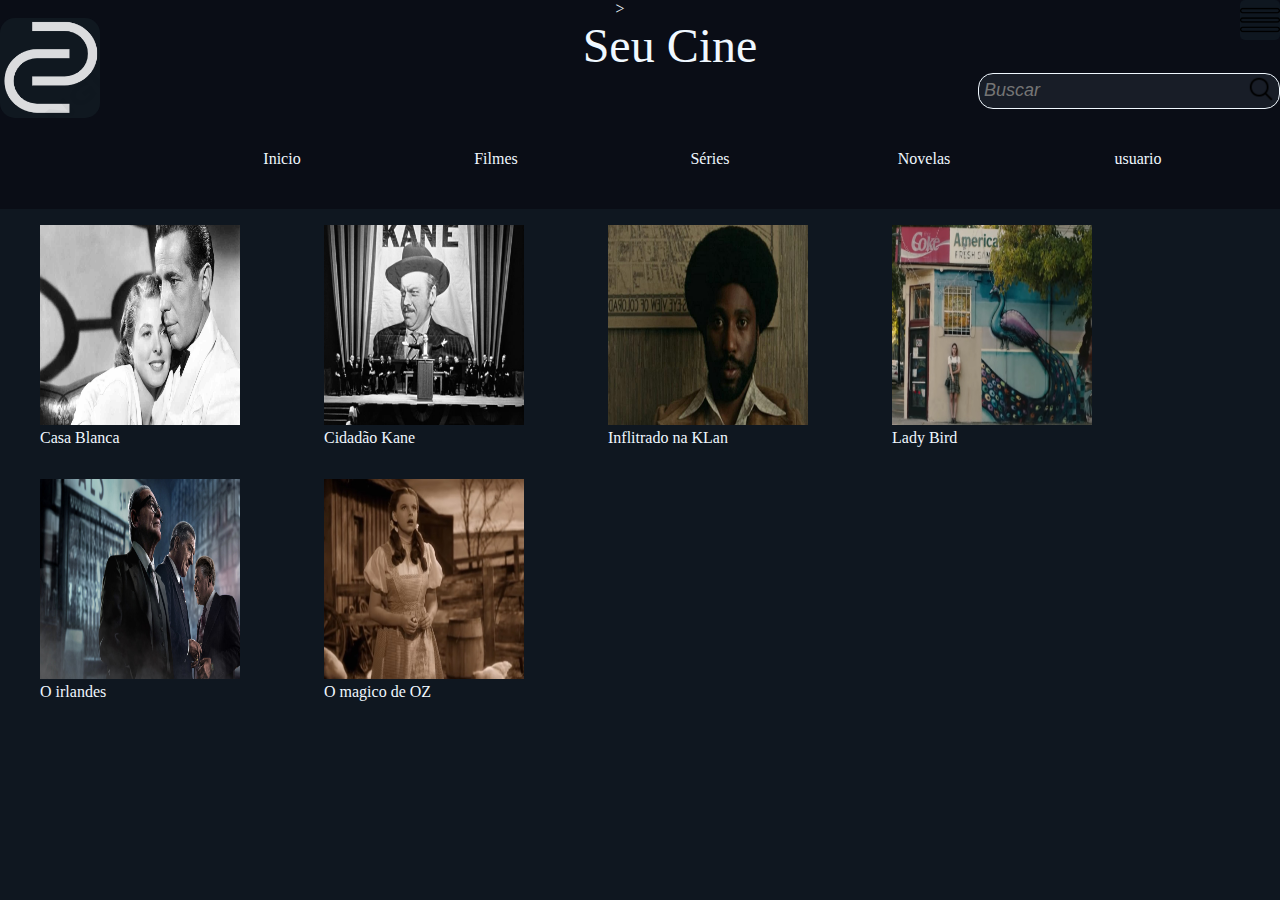
==== pthtml.html @ 1d78ce75 "um add dos arquivos" ====
<!DOCTYPE html>
        <html lang="PT-BR">
        <head>
            <meta charset="UTF-8">
            <meta http-equiv="X-UA-Compatible" content="IE=edge">
            <meta name="viewport" content="width=device-width, initial-scale=1.0">
            <title>Seu Cine</title>
            <link href="https://cdn.jsdelivr.net/npm/bootstrap@5.3.0/dist/css/bootstrap.min.css" rel="stylesheet" integrity="sha384-9ndCyUaIbzAi2FUVXJi0CjmCapSmO7SnpJef0486qhLnuZ2cdeRhO02iuK6FUUVM" crossorigin="anonymous">
            <link rel="stylesheet" href="style.css">
        </head>
            <body>
                <header>
                    <nav id="menuu"><!--<nav> é um elemento onde são colocados os atalhos de na navegação da página -->
                       <aside class="meu"><a href="#"><img src="cardapio.png" alt="" width="40px" height="40px"></a>><!--<aside> é um elemento horizontal retangular na pagina --><!--menu três traços-->
                       </aside></nav>
                <nav id="texlogo"> 
                    <div class="logu"><!--div é uma divisão de um elemento na pagina-->
                        <img src="Opera1 Instantâneo_2023-06-12_022407_smashinglogo.com.png" alt="" width="100px" height="100px" ><!--logo-->
                     </div>
                    <div class="texti"><font size="40px" >Seu Cine </font></div>
                </nav>
                
            </header>

               
           
            <div id="divBusca">
                <input type="text" id="txtBusca" placeholder="Buscar"/>
                <img src="lupa.png" id="btnBusca" alt="Buscar"/>
            </div>
        </div>
        </section><!--<section> é um elemento vertical retangular na página, onde podesse colocar grupos ou listas de elementos nele -->
                <nav>
                    <ul>
                        <li><a href="#">Inicio</a></li>
                        <li><a href="#">Filmes</a></li>
                        <li><a href="#">Séries</a></li>
                        <li><a href="#">Novelas</a></li>
                        <li><a href="tela2.html">usuario</a></li>

                    </ul>
                </nav>
                      <section id="filmes">
                        <div class="imagens">
                        <figure><!--caracterica a imagem como um elemento -->
                        <img src="casablanca_3.jpg" alt="" width="200px" height="200px">
                        <figcaption>Casa Blanca </figcaption><!--<figurecapiton> é a legenda de uma figura que vai fica logo abaixo da figura-->
                        </figure>
                        <figure>
                        <img src="cidadao-kane1_2.jpg" alt="" width="200px" height="200px">
                        <figcaption>Cidadão Kane</figcaption>
                        </figure>
                        <figure>
                        <img src="Infiltrado na Klan_3.jpg" alt=""width="200px" height="200px">
                        <figcaption>Inflitrado na KLan</figcaption>
                        </figure>
                        </figure>
                         <figure>
                        <img src="Lady Bird_2.jpg" alt="" width="200px" height="200px">
                        <figcaption>Lady Bird</figcaption>
                         </figure>
                        <figure>
                        <img src="O irlandes_5.jpg" alt="" width="200px" height="200px">
                        <figcaption> O irlandes</figcaption>
                        </figure>
                        <figure>
                        <img src="O magico de OZ_2.jpg" alt="" width="200px" height="200px">
                        <figcaption> O magico de OZ</figcaption>
                      </figure>
                   
                        <img src="" alt="">

                        <caption></caption>
                        <img src="" alt="">

                        <caption></caption>
                        <img src="" alt="">
                    </div> 
                    </section>
            </body>
            <script src="https://cdn.jsdelivr.net/npm/bootstrap@5.3.0/dist/js/bootstrap.bundle.min.js" integrity="sha384-geWF76RCwLtnZ8qwWowPQNguL3RmwHVBC9FhGdlKrxdiJJigb/j/68SIy3Te4Bkz" crossorigin="anonymous"></script>
        </html>
            <!--
            <section id="comentario">
            <div class="comet">
                <caption>Comentarios</caption>
            <form action="#">
            <input type="text" class="comett" >
            <input type="submit">
        </form>
            </div>
            <footer>Criado por David</footer>
            </section>
            -->
---- style.css ----
body{
    background-color: rgb(15, 23, 32);
    color: aliceblue;
    margin: 0%;
}
#texlogo .logu img{/* lembra de como a estrutura da cascata funciona como os conjuntos númericos, podem ser assim:um conjunto contém subconjuntos e assim vai */
float: left; /* fazer o elemento se deslocar para a esquerda */
background-color: rgb(10, 13, 22);
}
#menuu .meu a img {/* a tag <a> e o elemento <img> não esquecer que tem que colocar eles...*/
  float: right;
  border-radius: 5px;/*adicinar angulo na bordas*/
  
 background-color: rgb(15, 23, 32);
  }
  #menuu .meu a img:hover {
   background-color: rgb(56, 108, 160);
   border-radius: 5px;
  }
#texlogo .logu img{
  border-radius: 15px;
  }

nav{
background-color: rgb(10, 13, 22);
text-align: center;
margin: 0px;

}
li{
    padding: 25px;
}

nav li a {/* quando colocado assim sem elemtos dividindo a pagina, mantém a relação dos conjuntos */
    text-decoration: none;
    color: aliceblue;
    line-break: normal;/* quebra de linha */
    padding: 10px;/*faz a imagem entra mais a dentro da página */
    border-radius: 10px;
    text-align: center;/* alinhar o texto*/
}
nav ul li:hover {
    background-color: rgb(89, 115, 141);
    border-radius: 5px;
    
}

nav li{
    display: inline-block;/*modificar os elementos para que eles fiquem alinhasdos em blocos horizontais */
    width: 10em;

   
}
nav ul{
    display: inline-block;
   
}
#divBusca{
    background-color:#181d27;
    border:solid 1px;
    border-radius:15px;
    width:300px;
    float:right;

  }
  
  #txtBusca{
    float:left;
    background-color:transparent;
    padding-left:5px;
    font-style:italic;
    font-size:18px; /*tamanho da fonte de texto*/
    border:none;
    height:30px;
    width:260px;
    color: aliceblue;
  }

  #btnBusca{
    height: 30px;
    width: 30px;
  }
#filmes .imagens figure{
  display: inline-block;
}
/*lembrar a ideia de conjuntos, o conjunto de maior proporção afetara os subconjuntos, mas as caracteristicas dos subconjuntos seram mantidas.*/
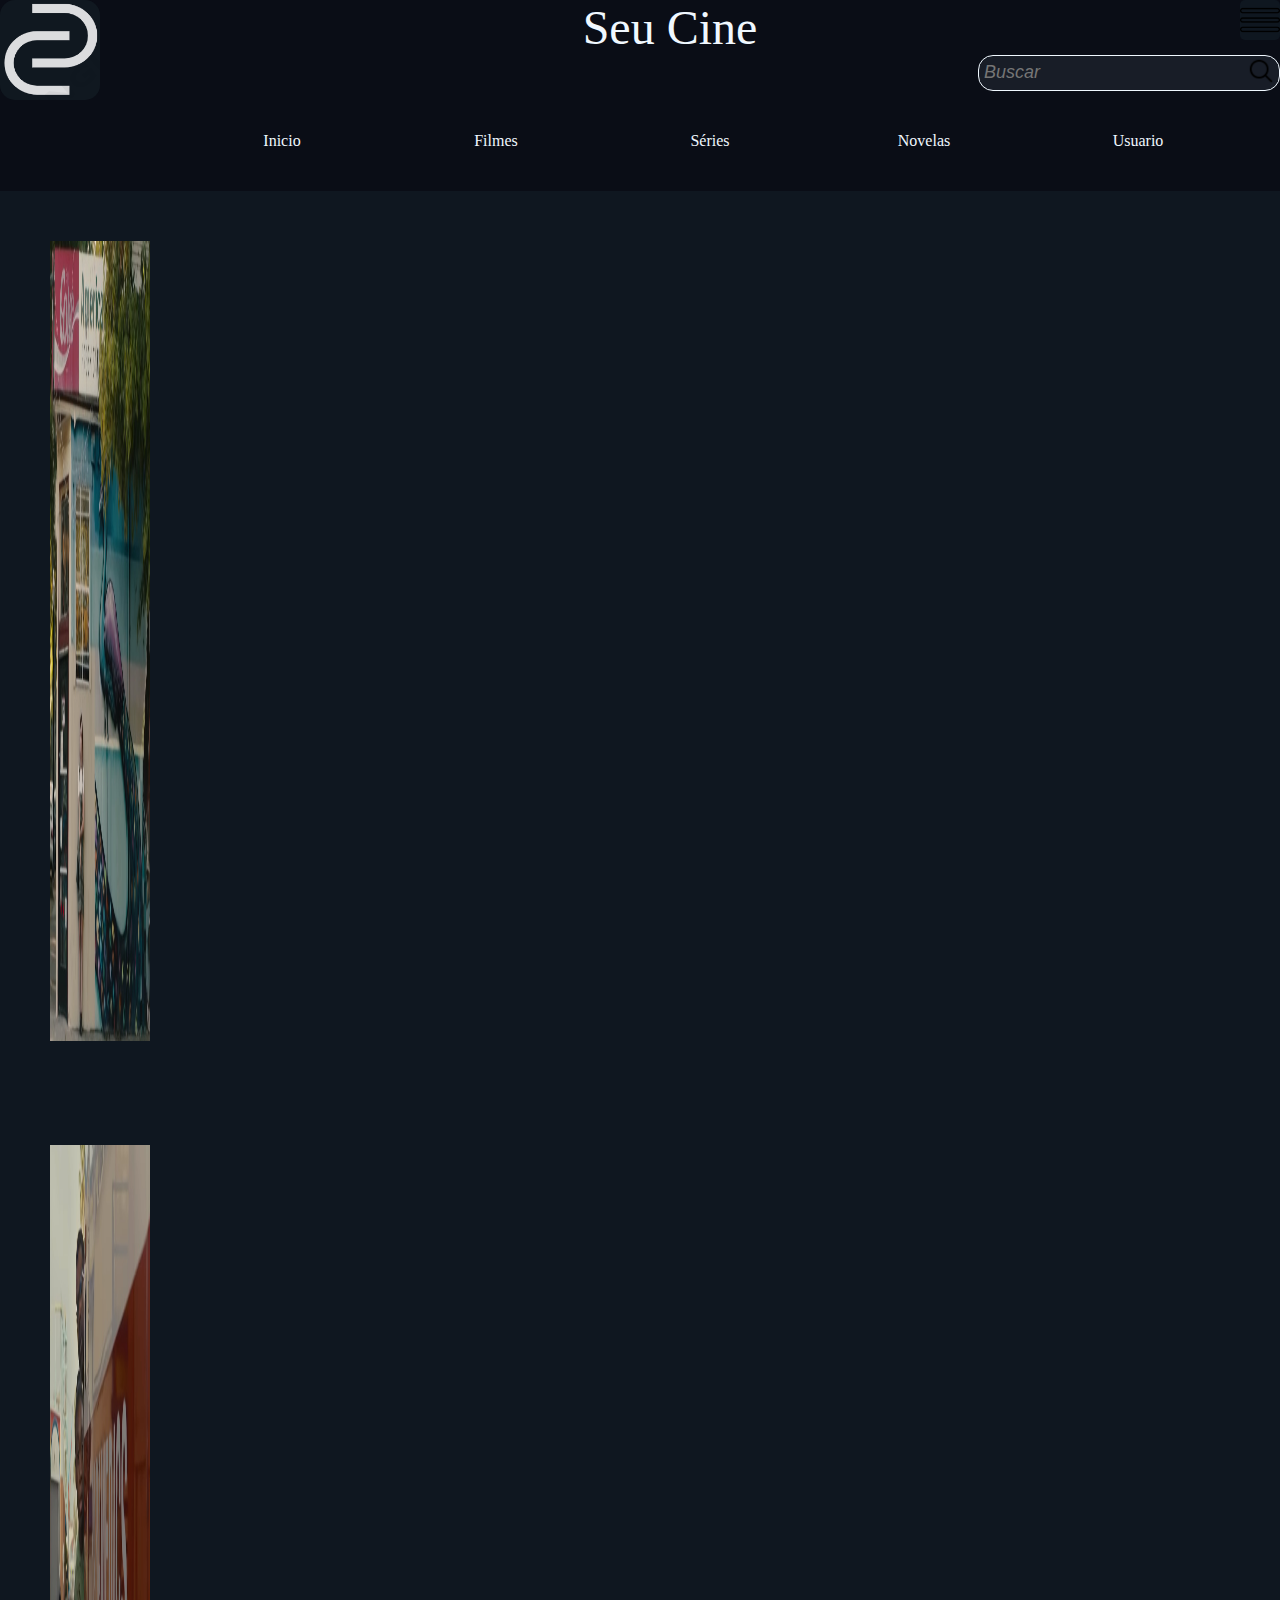
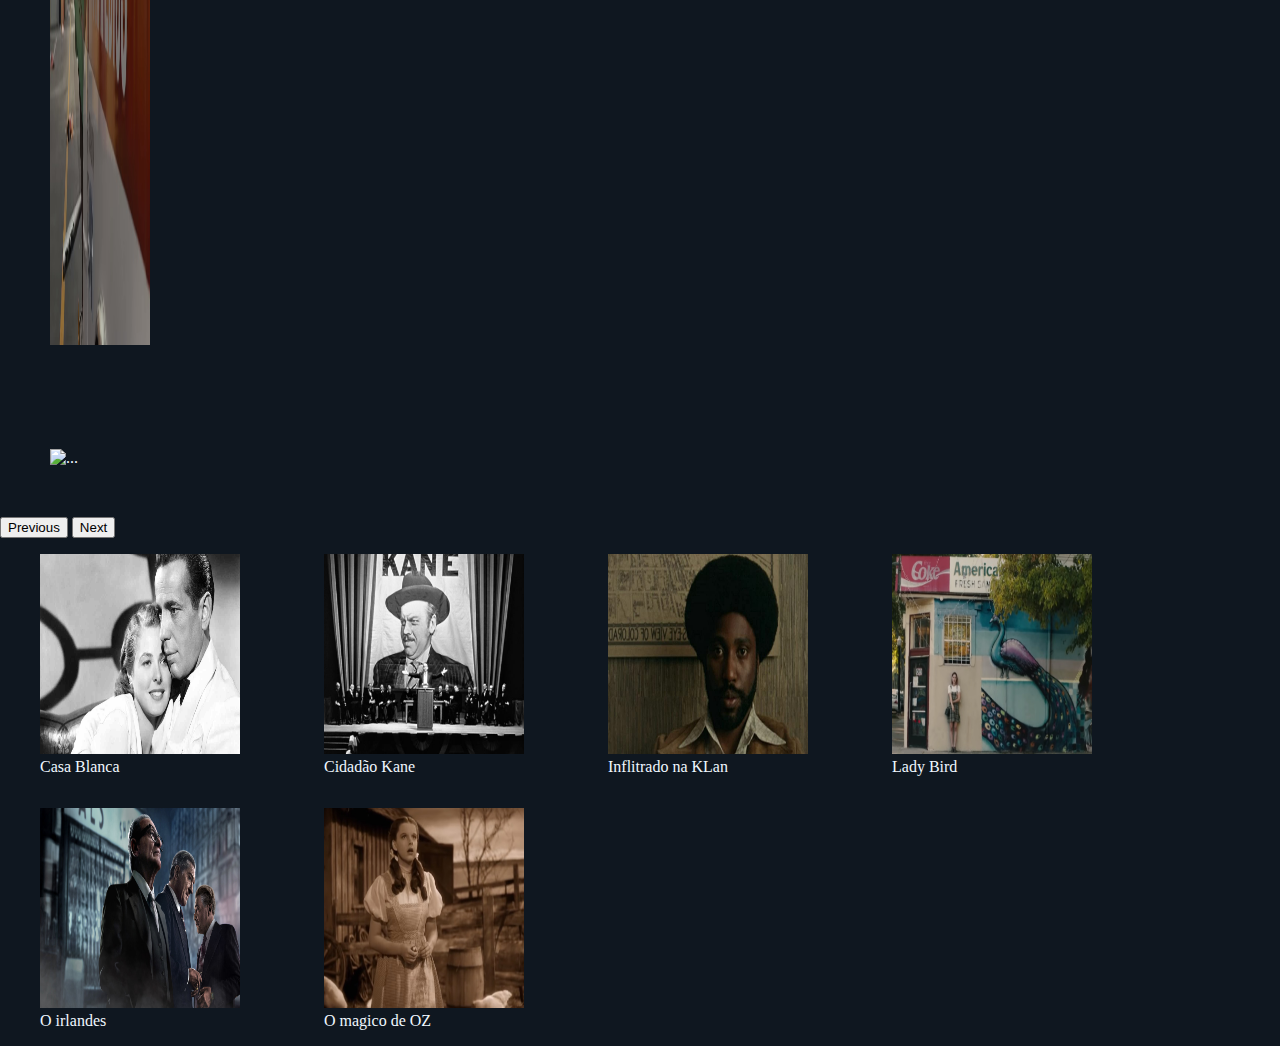
==== commit 14860f0d: "adicionando carrosel na tela inicial, linke para uma segunda tela de cadastro" ====
--- a/pthtml.html
+++ b/pthtml.html
@@ -11,7 +11,7 @@
             <body>
                 <header>
                     <nav id="menuu"><!--<nav> é um elemento onde são colocados os atalhos de na navegação da página -->
-                       <aside class="meu"><a href="#"><img src="cardapio.png" alt="" width="40px" height="40px"></a>><!--<aside> é um elemento horizontal retangular na pagina --><!--menu três traços-->
+                       <aside class="meu"><a href="#"><img src="cardapio.png" alt="" width="40px" height="40px"></a><!--<aside> é um elemento horizontal retangular na pagina --><!--menu três traços-->
                        </aside></nav>
                 <nav id="texlogo"> 
                     <div class="logu"><!--div é uma divisão de um elemento na pagina-->
@@ -36,10 +36,32 @@
                         <li><a href="#">Filmes</a></li>
                         <li><a href="#">Séries</a></li>
                         <li><a href="#">Novelas</a></li>
-                        <li><a href="tela2.html">usuario</a></li>
+                        <li><a href="tela2.html">Usuario</a></li>
 
                     </ul>
                 </nav>
+                    <div id="carouselExample" class="carousel slide">
+                        <div id="uiui" class="carousel-inner">
+                          <div class="carousel-item active">
+                            <img src="Lady Bird_2.jpg" class="d-block w-100" alt="...">
+                          </div>
+                          <div class="carousel-item">
+                            <img src="Nos filme_3.jpg" class="d-block w-100" alt="...">
+                          </div>
+                          <div class="carousel-item">
+                            <img src="..." class="d-block w-100" alt="...">
+                          </div>
+                        </div>
+                        <button class="carousel-control-prev" type="button" data-bs-target="#carouselExample" data-bs-slide="prev">
+                          <span class="carousel-control-prev-icon" aria-hidden="true"></span>
+                          <span class="visually-hidden">Previous</span>
+                        </button>
+                        <button class="carousel-control-next" type="button" data-bs-target="#carouselExample" data-bs-slide="next">
+                          <span class="carousel-control-next-icon" aria-hidden="true"></span>
+                          <span class="visually-hidden">Next</span>
+                        </button>
+                      </div>
+
                       <section id="filmes">
                         <div class="imagens">
                         <figure><!--caracterica a imagem como um elemento -->
@@ -79,17 +101,4 @@
                     </section>
             </body>
             <script src="https://cdn.jsdelivr.net/npm/bootstrap@5.3.0/dist/js/bootstrap.bundle.min.js" integrity="sha384-geWF76RCwLtnZ8qwWowPQNguL3RmwHVBC9FhGdlKrxdiJJigb/j/68SIy3Te4Bkz" crossorigin="anonymous"></script>
-        </html>
-            <!--
-            <section id="comentario">
-            <div class="comet">
-                <caption>Comentarios</caption>
-            <form action="#">
-            <input type="text" class="comett" >
-            <input type="submit">
-        </form>
-            </div>
-            <footer>Criado por David</footer>
-            </section>
-            --> 
-        +        </html>         --- a/style.css
+++ b/style.css
@@ -2,6 +2,7 @@
     background-color: rgb(15, 23, 32);
     color: aliceblue;
     margin: 0%;
+    padding: 0%
 }
 #texlogo .logu img{/* lembra de como a estrutura da cascata funciona como os conjuntos númericos, podem ser assim:um conjunto contém subconjuntos e assim vai */
 float: left; /* fazer o elemento se deslocar para a esquerda */
@@ -83,4 +84,10 @@
 #filmes .imagens figure{
   display: inline-block;
 }
+
+#carouselExample #uiui img{
+  width: 100px;
+  height: 800px;
+  padding: 50px;
+}
 /*lembrar a ideia de conjuntos, o conjunto de maior proporção afetara os subconjuntos, mas as caracteristicas dos subconjuntos seram mantidas.*/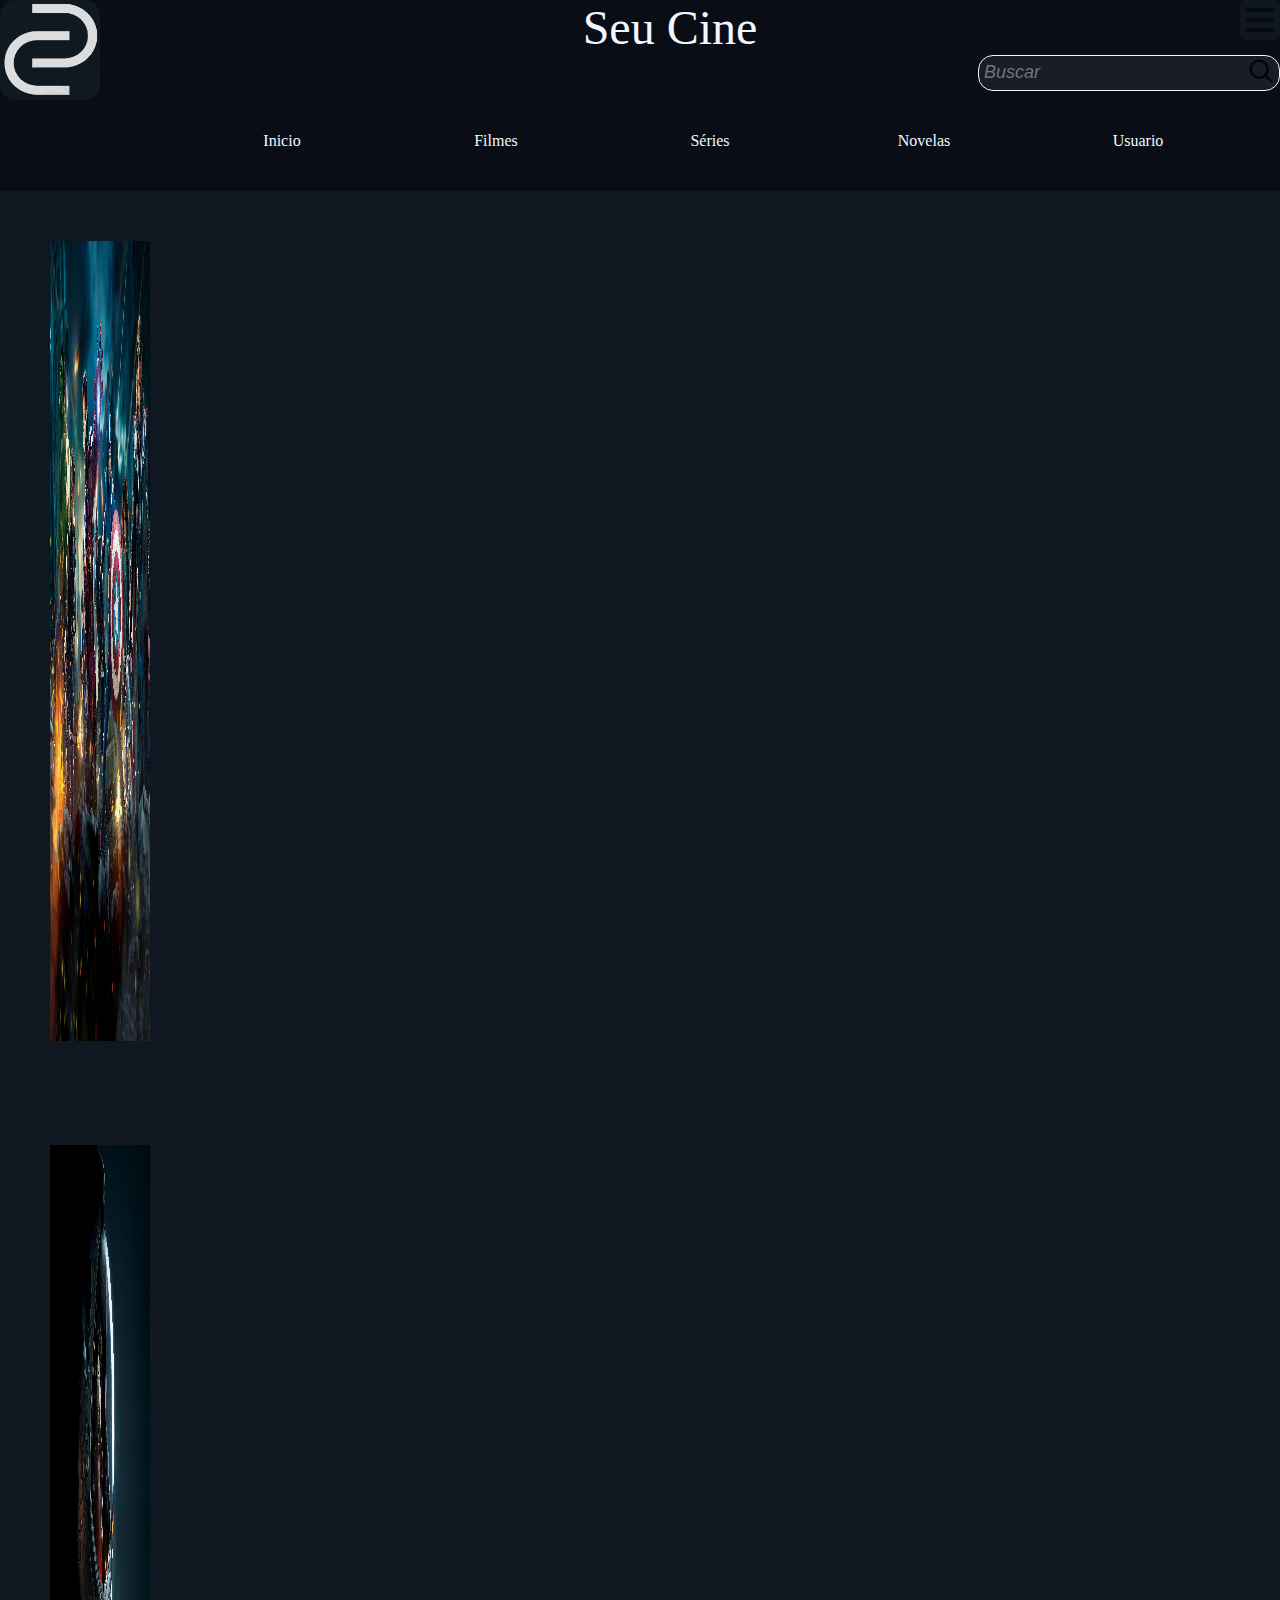
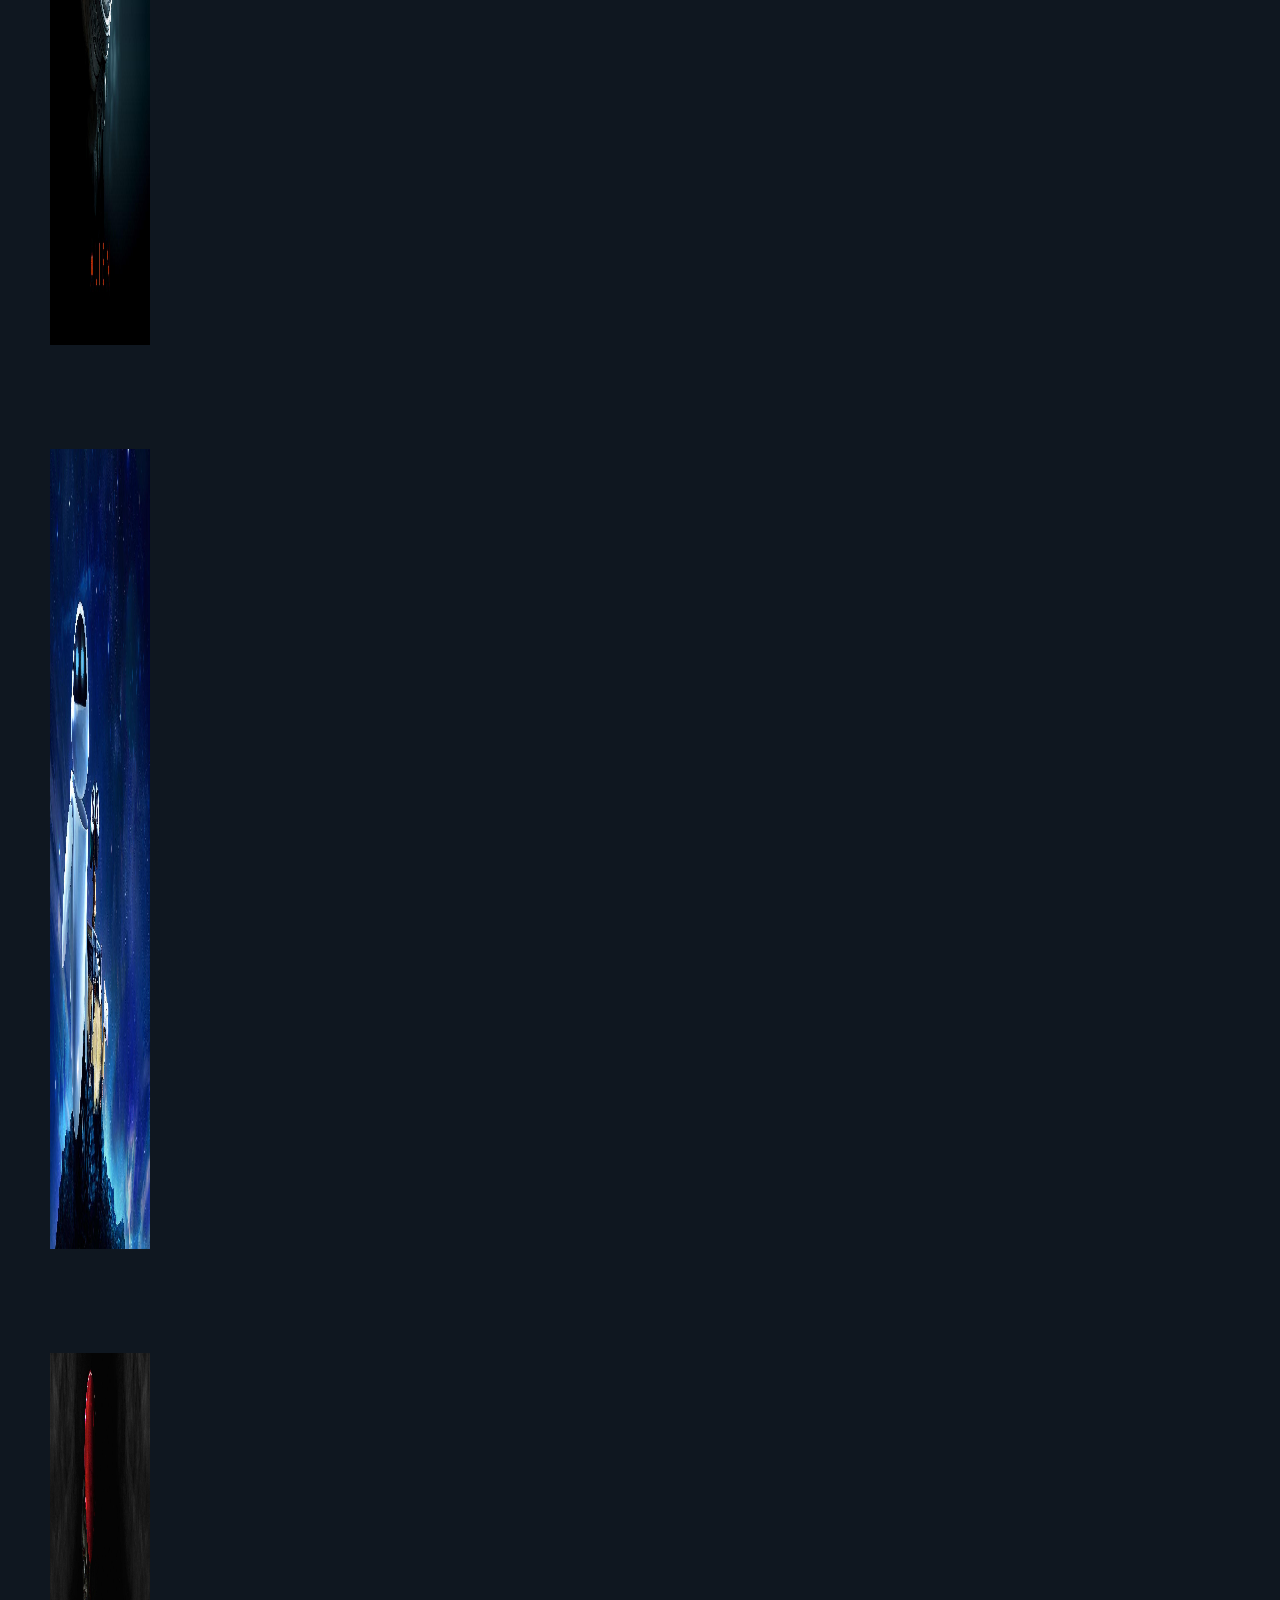
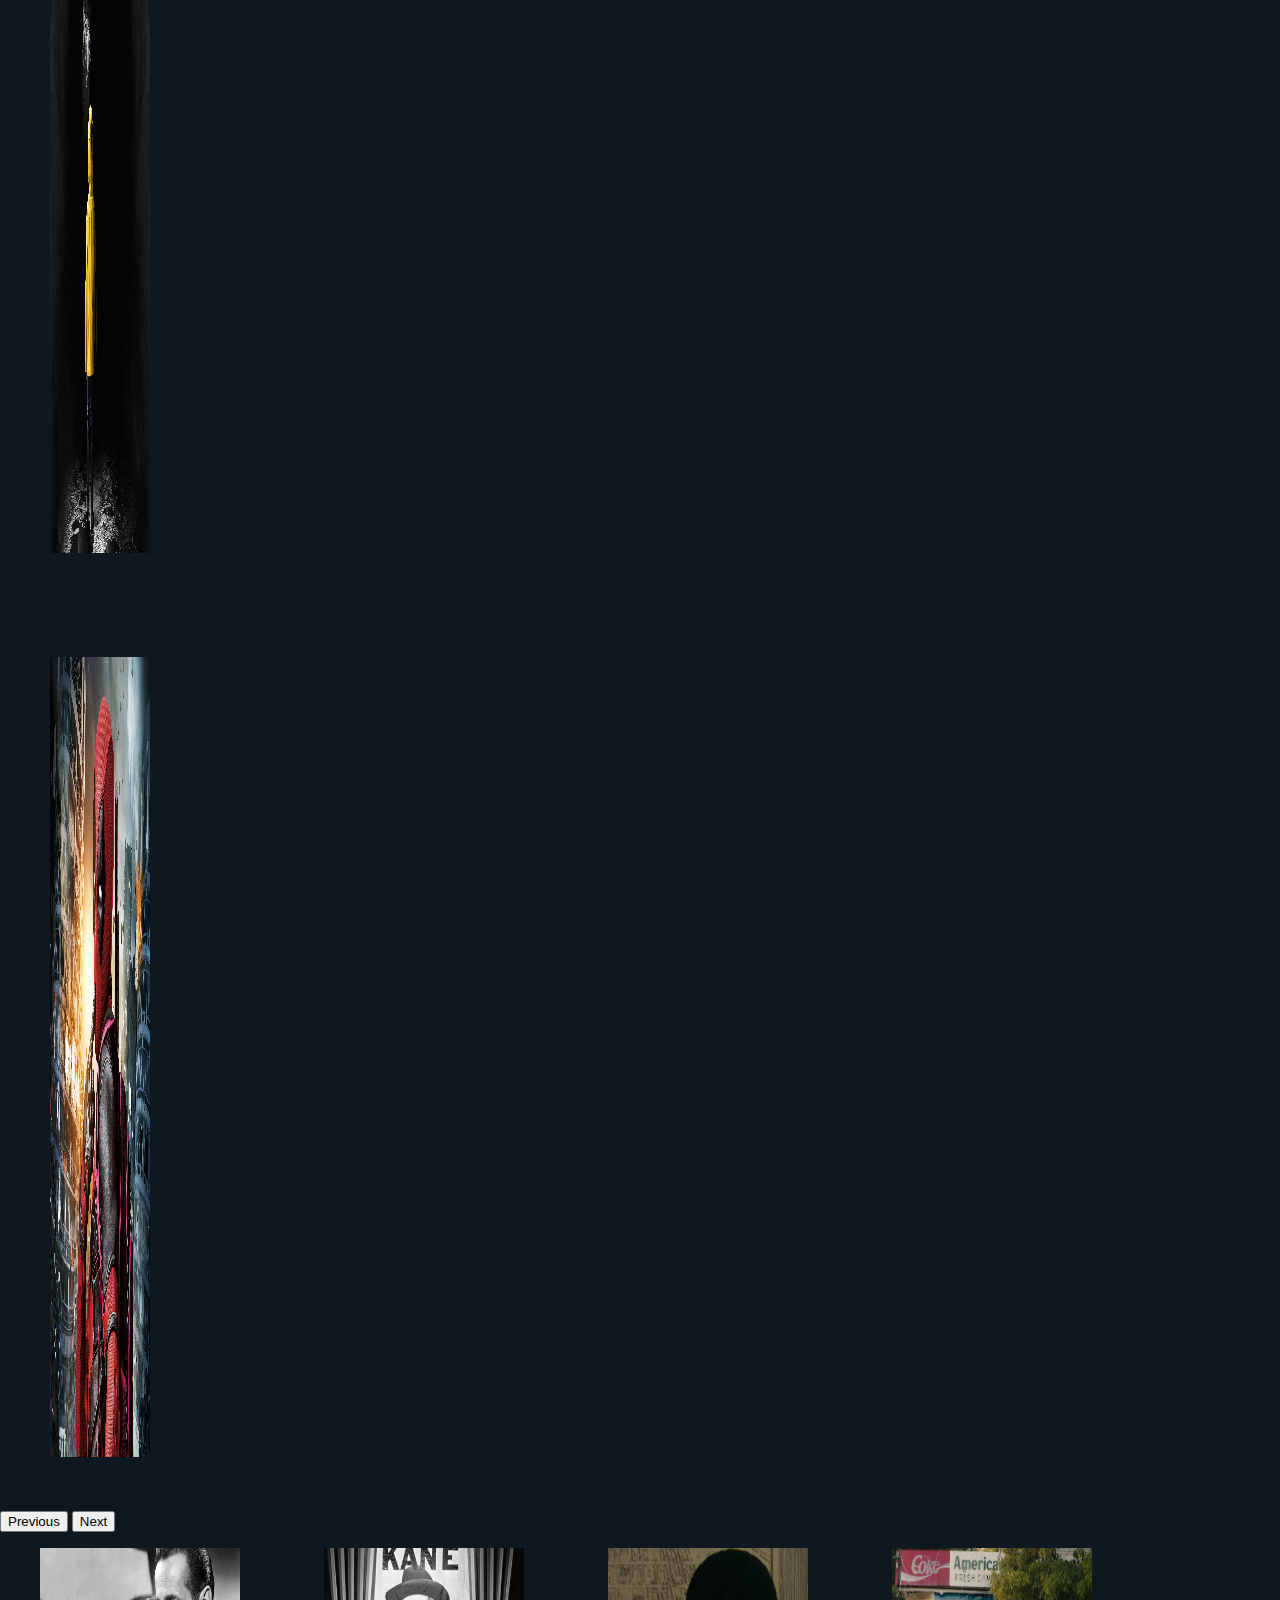
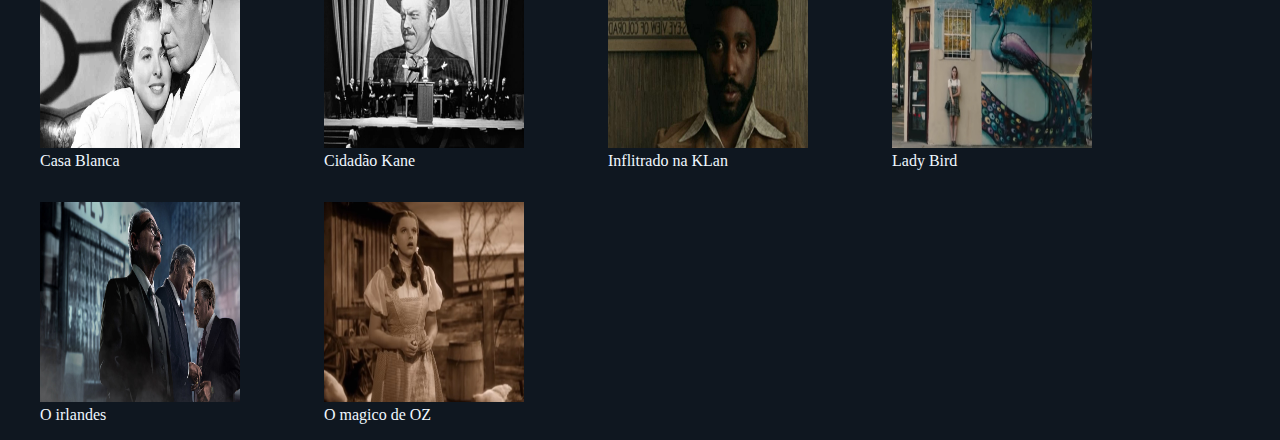
==== commit e7a763d7: "adiicionando imagens ao carrose, fazendo back ground da tela de usuario" ====
--- a/pthtml.html
+++ b/pthtml.html
@@ -11,7 +11,7 @@
             <body>
                 <header>
                     <nav id="menuu"><!--<nav> é um elemento onde são colocados os atalhos de na navegação da página -->
-                       <aside class="meu"><a href="#"><img src="cardapio.png" alt="" width="40px" height="40px"></a><!--<aside> é um elemento horizontal retangular na pagina --><!--menu três traços-->
+                       <aside class="meu"><a href="#"><img src="list.png" alt="" width="40px" height="40px"></a><!--<aside> é um elemento horizontal retangular na pagina --><!--menu três traços-->
                        </aside></nav>
                 <nav id="texlogo"> 
                     <div class="logu"><!--div é uma divisão de um elemento na pagina-->
@@ -43,13 +43,19 @@
                     <div id="carouselExample" class="carousel slide">
                         <div id="uiui" class="carousel-inner">
                           <div class="carousel-item active">
-                            <img src="Lady Bird_2.jpg" class="d-block w-100" alt="...">
+                            <img src="Img_Carosel/329583.jpg" class="d-block w-100" alt="...">
                           </div>
                           <div class="carousel-item">
-                            <img src="Nos filme_3.jpg" class="d-block w-100" alt="...">
+                            <img src="Img_Carosel/329585.jpg" class="d-block w-100" alt="...">
                           </div>
                           <div class="carousel-item">
-                            <img src="..." class="d-block w-100" alt="...">
+                            <img src="Img_Carosel/329593.jpg" class="d-block w-100" alt="...">
+                          </div>
+                          <div class="carousel-item">
+                            <img src="Img_Carosel/37943.jpg" class="d-block w-100" alt="...">
+                          </div>
+                          <div class="carousel-item">
+                            <img src="Img_Carosel/6366.jpg" class="d-block w-100" alt="...">
                           </div>
                         </div>
                         <button class="carousel-control-prev" type="button" data-bs-target="#carouselExample" data-bs-slide="prev">
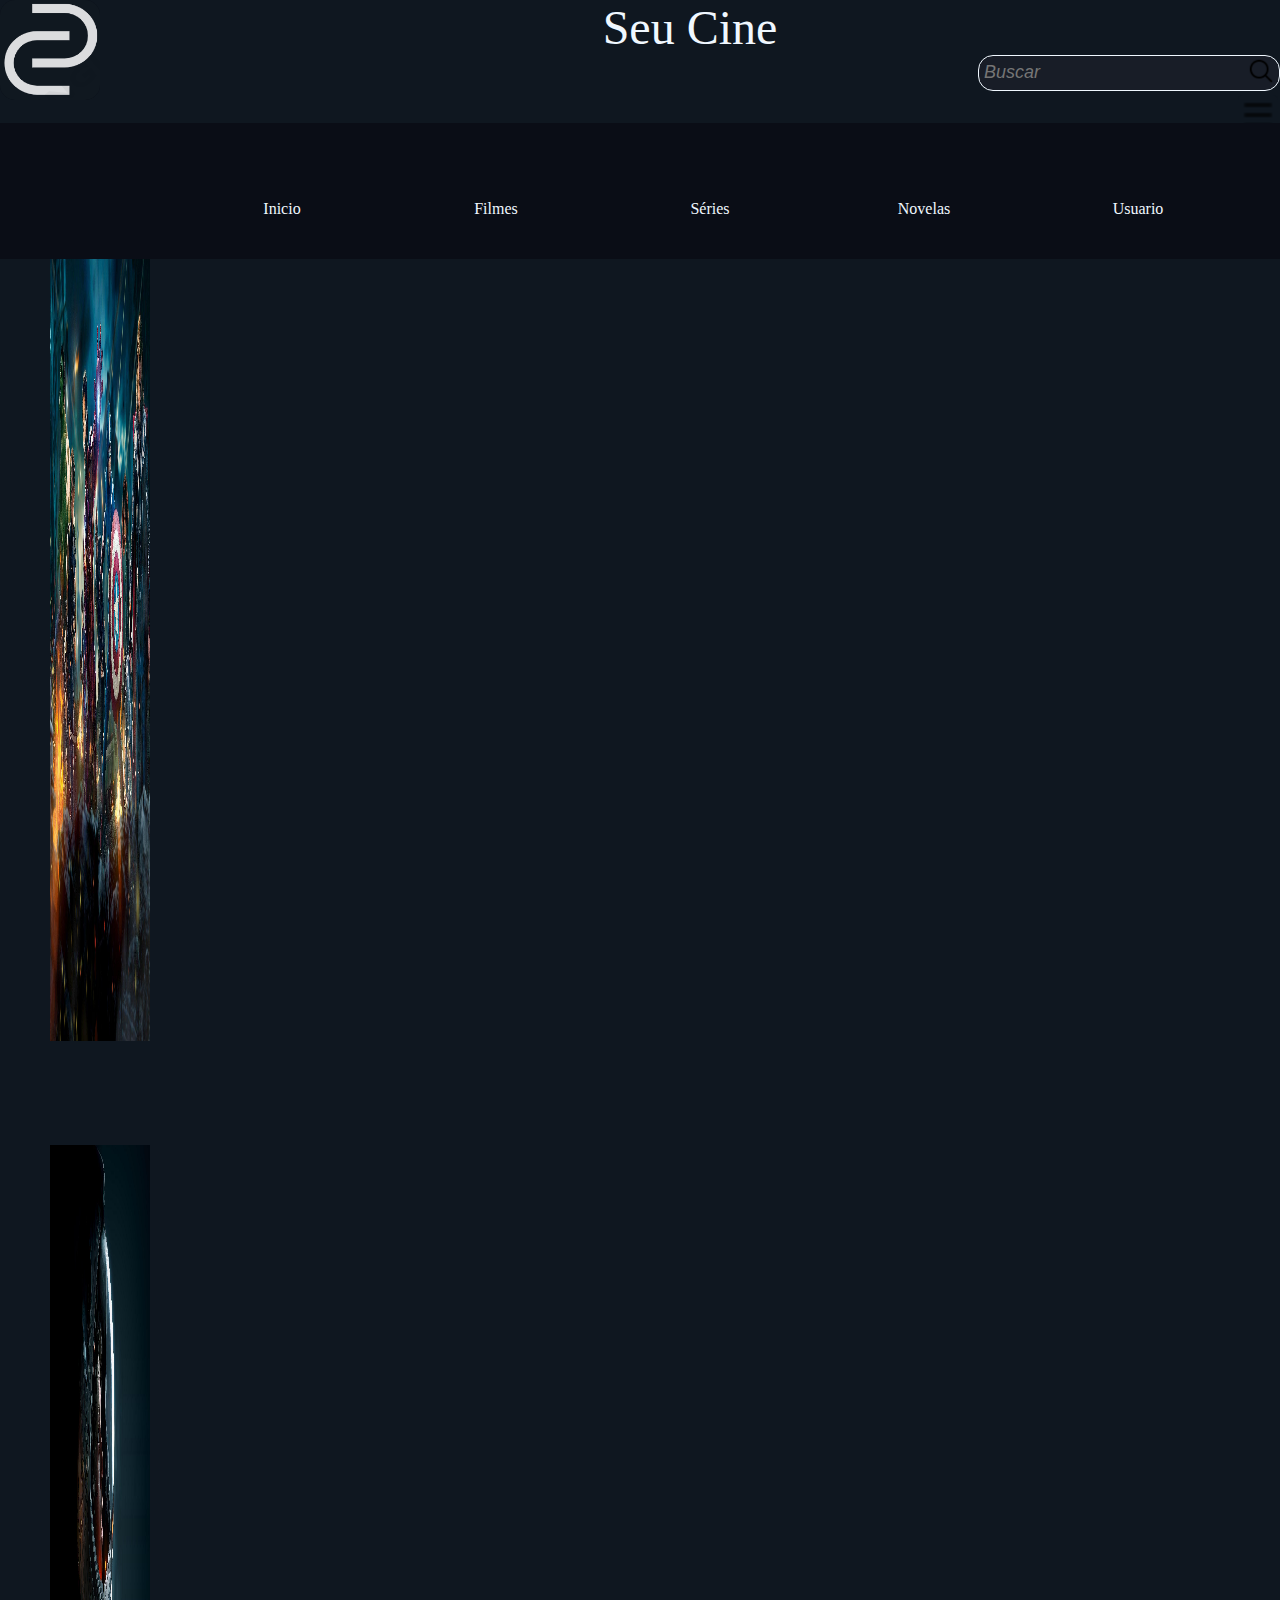
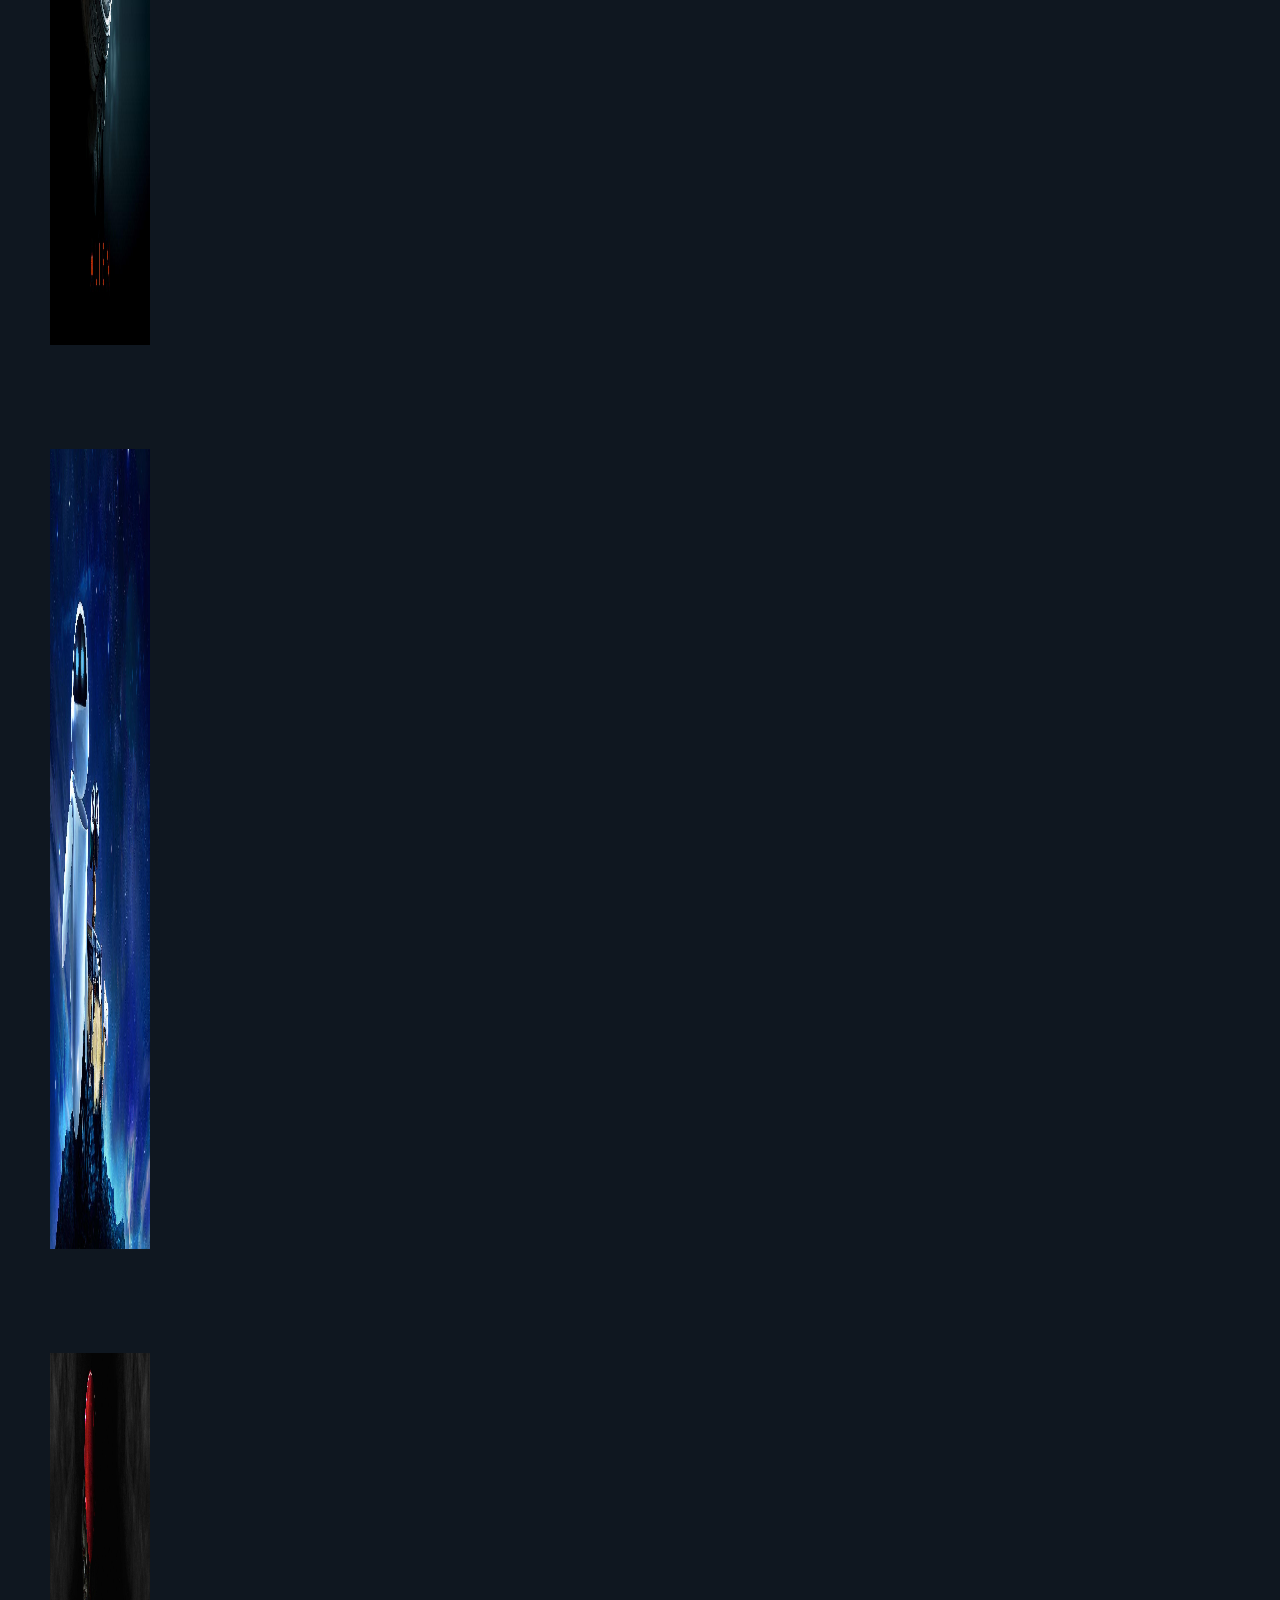
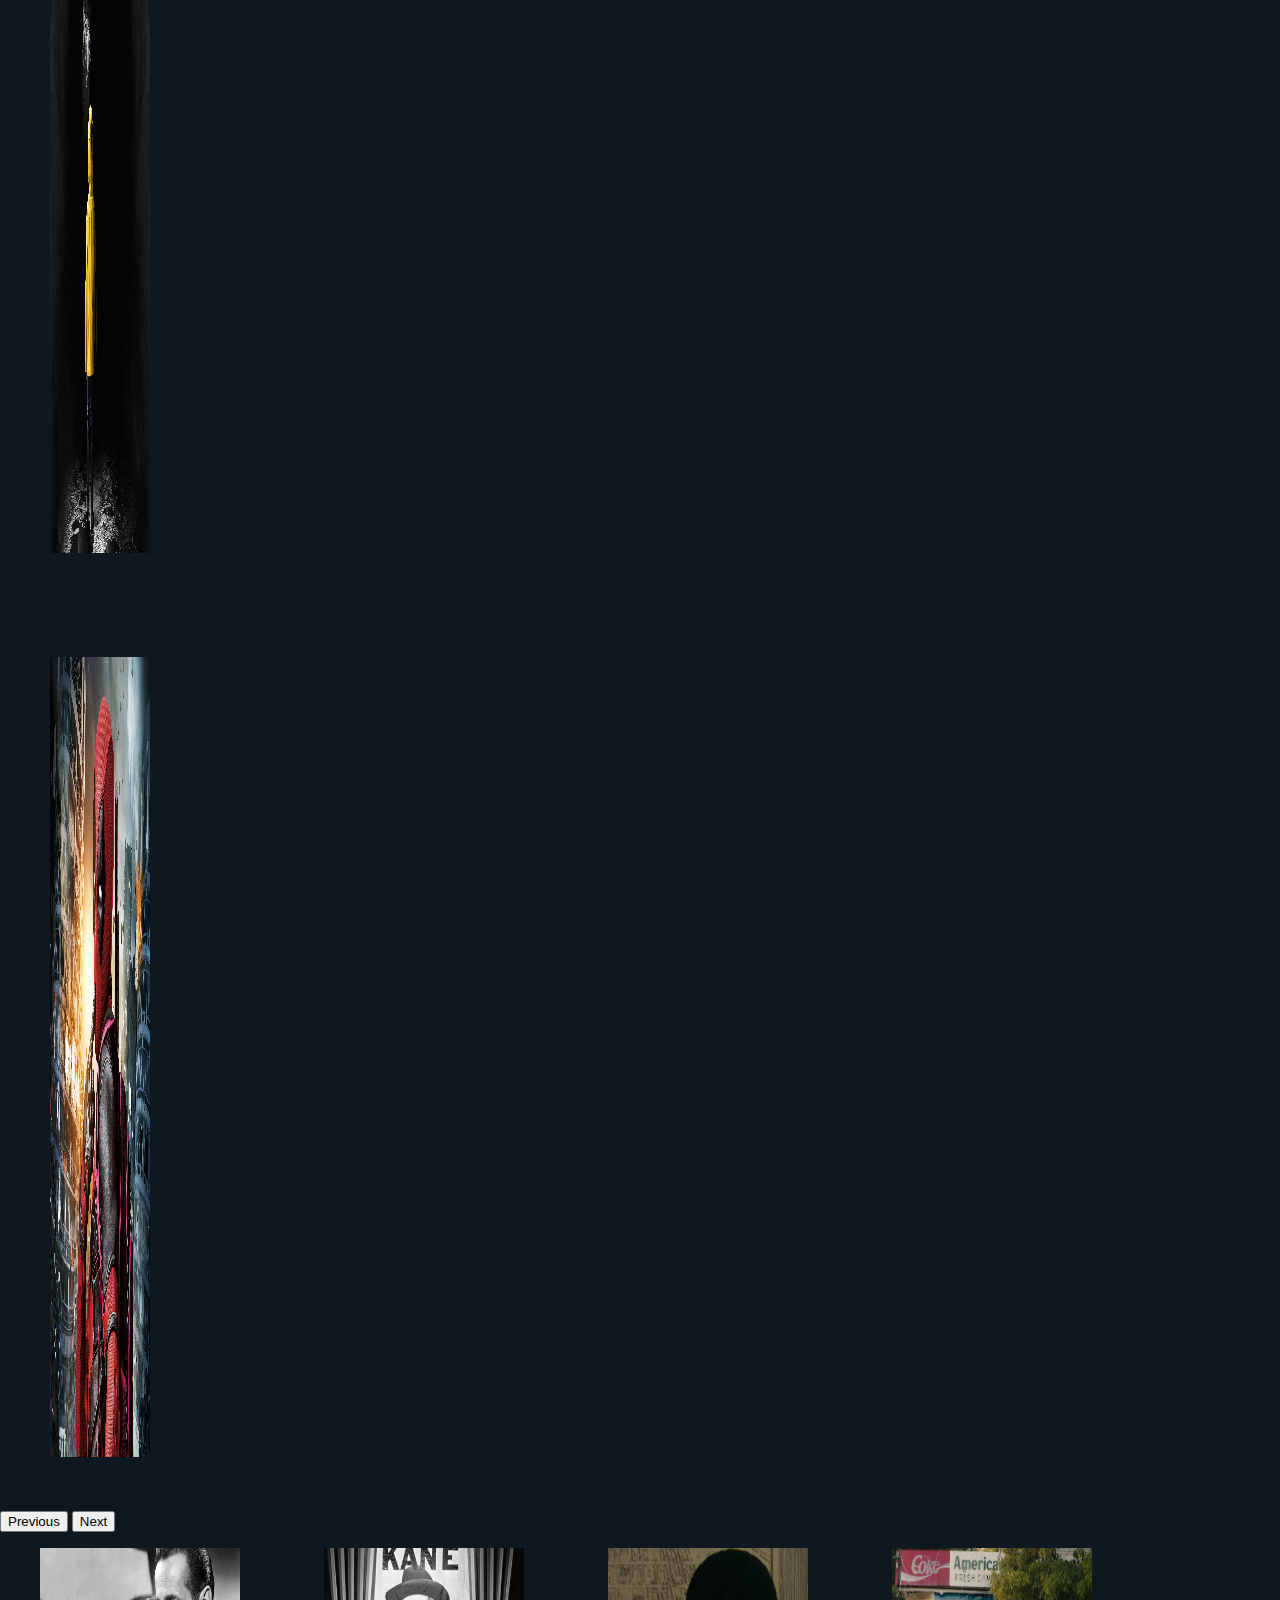
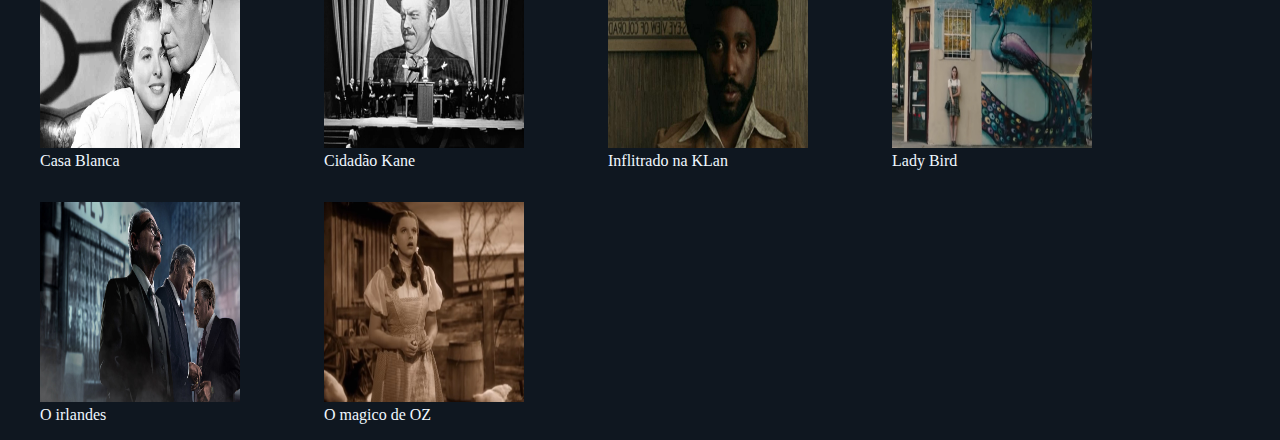
==== commit 34ef7700: "adicionando novas imagens e fazendo o cadastro de usuario" ====
--- a/pthtml.html
+++ b/pthtml.html
@@ -9,28 +9,25 @@
             <link rel="stylesheet" href="style.css">
         </head>
             <body>
+              <nav id="texlogo"> 
+                <div class="logu"><!--div é uma divisão de um elemento na pagina-->
+                    <img src="Opera1 Instantâneo_2023-06-12_022407_smashinglogo.com.png" alt="" width="100px" height="100px" ><!--logo-->
+                 </div>
+                <div class="texti"><font size="40px" >Seu Cine </font></div>
+            </nav>
                 <header>
                     <nav id="menuu"><!--<nav> é um elemento onde são colocados os atalhos de na navegação da página -->
                        <aside class="meu"><a href="#"><img src="list.png" alt="" width="40px" height="40px"></a><!--<aside> é um elemento horizontal retangular na pagina --><!--menu três traços-->
                        </aside></nav>
-                <nav id="texlogo"> 
-                    <div class="logu"><!--div é uma divisão de um elemento na pagina-->
-                        <img src="Opera1 Instantâneo_2023-06-12_022407_smashinglogo.com.png" alt="" width="100px" height="100px" ><!--logo-->
-                     </div>
-                    <div class="texti"><font size="40px" >Seu Cine </font></div>
-                </nav>
-                
+        
             </header>
-
-               
-           
             <div id="divBusca">
                 <input type="text" id="txtBusca" placeholder="Buscar"/>
                 <img src="lupa.png" id="btnBusca" alt="Buscar"/>
             </div>
         </div>
         </section><!--<section> é um elemento vertical retangular na página, onde podesse colocar grupos ou listas de elementos nele -->
-                <nav>
+                <nav id="homii">
                     <ul>
                         <li><a href="#">Inicio</a></li>
                         <li><a href="#">Filmes</a></li>
--- a/style.css
+++ b/style.css
@@ -2,7 +2,8 @@
     background-color: rgb(15, 23, 32);
     color: aliceblue;
     margin: 0%;
-    padding: 0%
+    padding: 0%;
+    overflow-x:hidden;
 }
 #texlogo .logu img{/* lembra de como a estrutura da cascata funciona como os conjuntos númericos, podem ser assim:um conjunto contém subconjuntos e assim vai */
 float: left; /* fazer o elemento se deslocar para a esquerda */
@@ -22,17 +23,18 @@
   border-radius: 15px;
   }
 
-nav{
+nav#homii{
 background-color: rgb(10, 13, 22);
 text-align: center;
 margin: 0px;
+transform: translateY(50%);
 
 }
 li{
     padding: 25px;
 }
 
-nav li a {/* quando colocado assim sem elemtos dividindo a pagina, mantém a relação dos conjuntos */
+nav#homii li a {/* quando colocado assim sem elemtos dividindo a pagina, mantém a relação dos conjuntos */
     text-decoration: none;
     color: aliceblue;
     line-break: normal;/* quebra de linha */
@@ -40,19 +42,19 @@
     border-radius: 10px;
     text-align: center;/* alinhar o texto*/
 }
-nav ul li:hover {
+nav#homii ul li:hover {
     background-color: rgb(89, 115, 141);
     border-radius: 5px;
     
 }
 
-nav li{
+nav#homii li{
     display: inline-block;/*modificar os elementos para que eles fiquem alinhasdos em blocos horizontais */
     width: 10em;
 
    
 }
-nav ul{
+nav#homii ul{
     display: inline-block;
    
 }
@@ -90,4 +92,26 @@
   height: 800px;
   padding: 50px;
 }
-/*lembrar a ideia de conjuntos, o conjunto de maior proporção afetara os subconjuntos, mas as caracteristicas dos subconjuntos seram mantidas.*/+/*lembrar a ideia de conjuntos, o conjunto de maior proporção afetara os subconjuntos, mas as caracteristicas dos subconjuntos seram mantidas.*/
+nav#menuu img{
+ position: absolute;
+  float: right;
+  right: 2px;
+  transform: translatey(40px);
+}
+
+.texti{
+  text-align: center;
+}
+.nav-list a, li{
+  color:rgb(255, 255, 255);
+  text-decoration: none;
+  display: inline-block;
+}
+#imgperson{
+  float:right;
+  height: 50px;
+  width: 50px;
+  border-radius: 10px;
+  transform: translate();
+}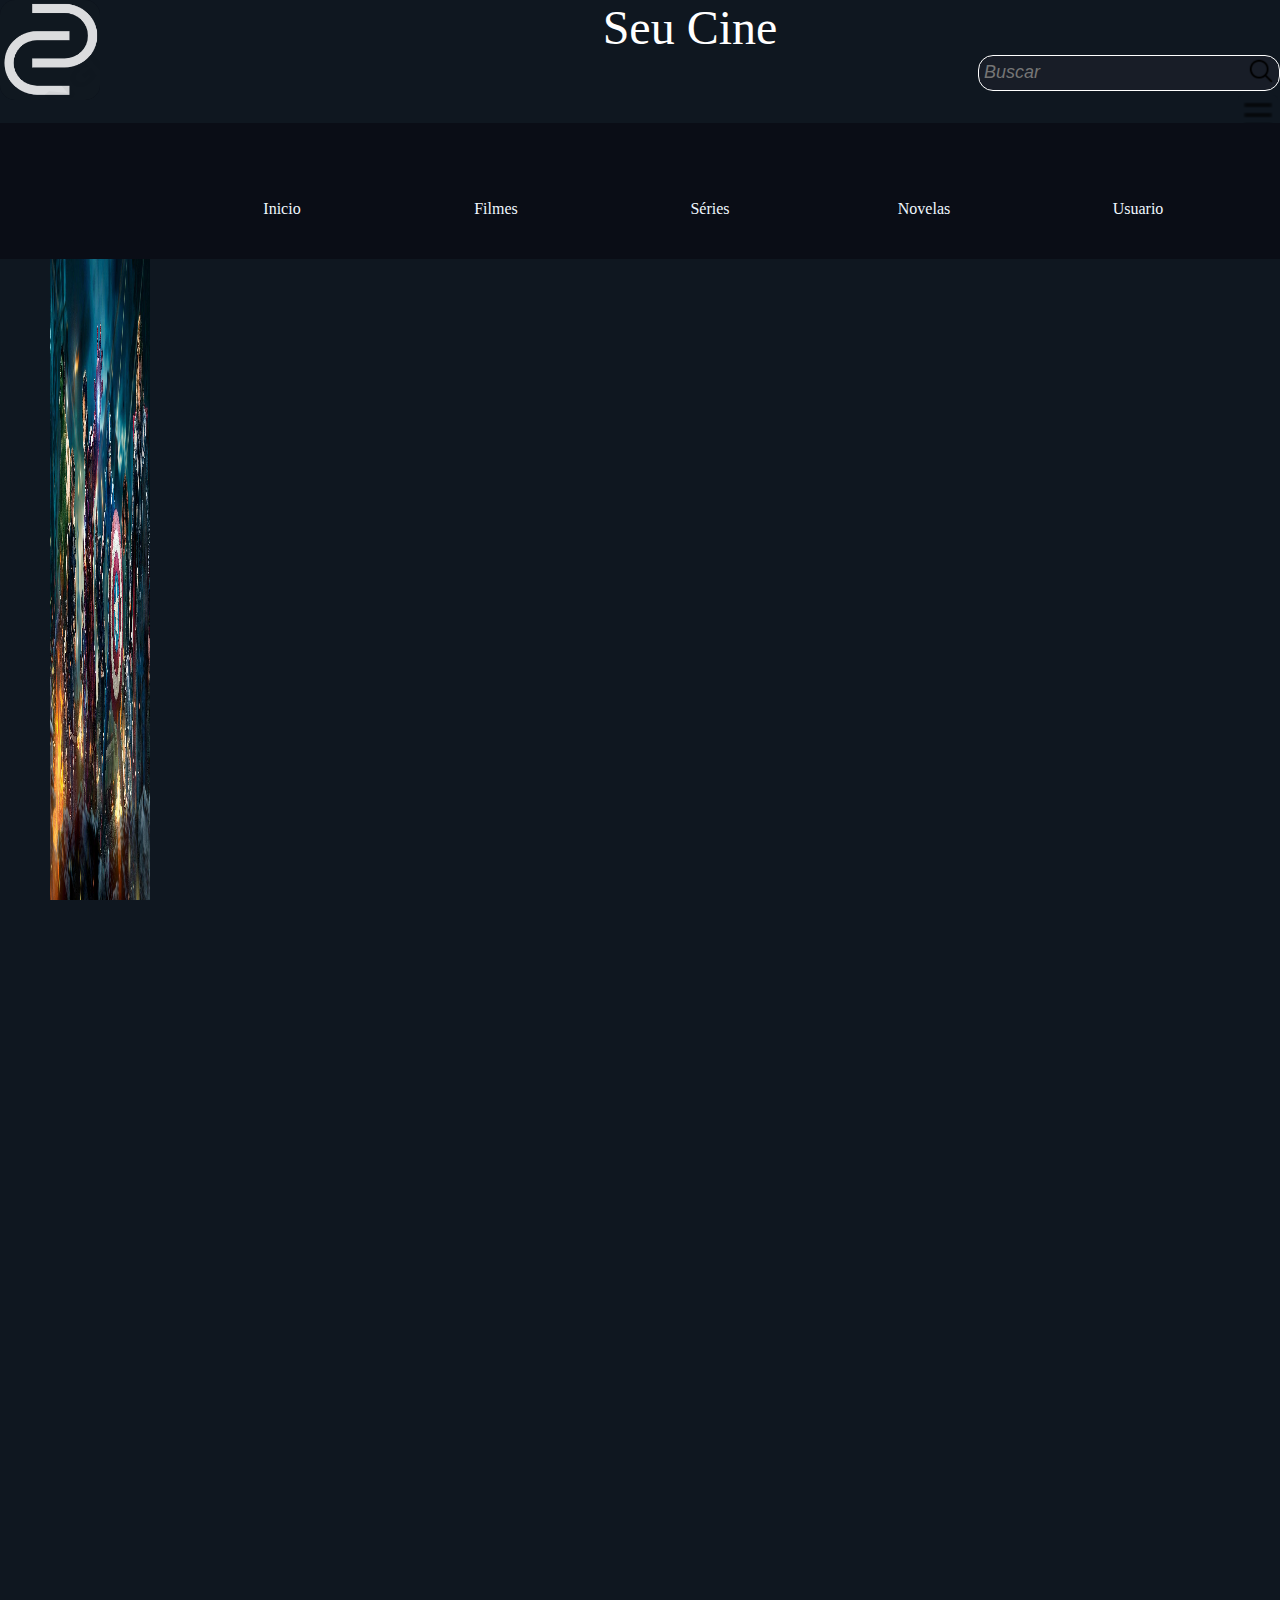
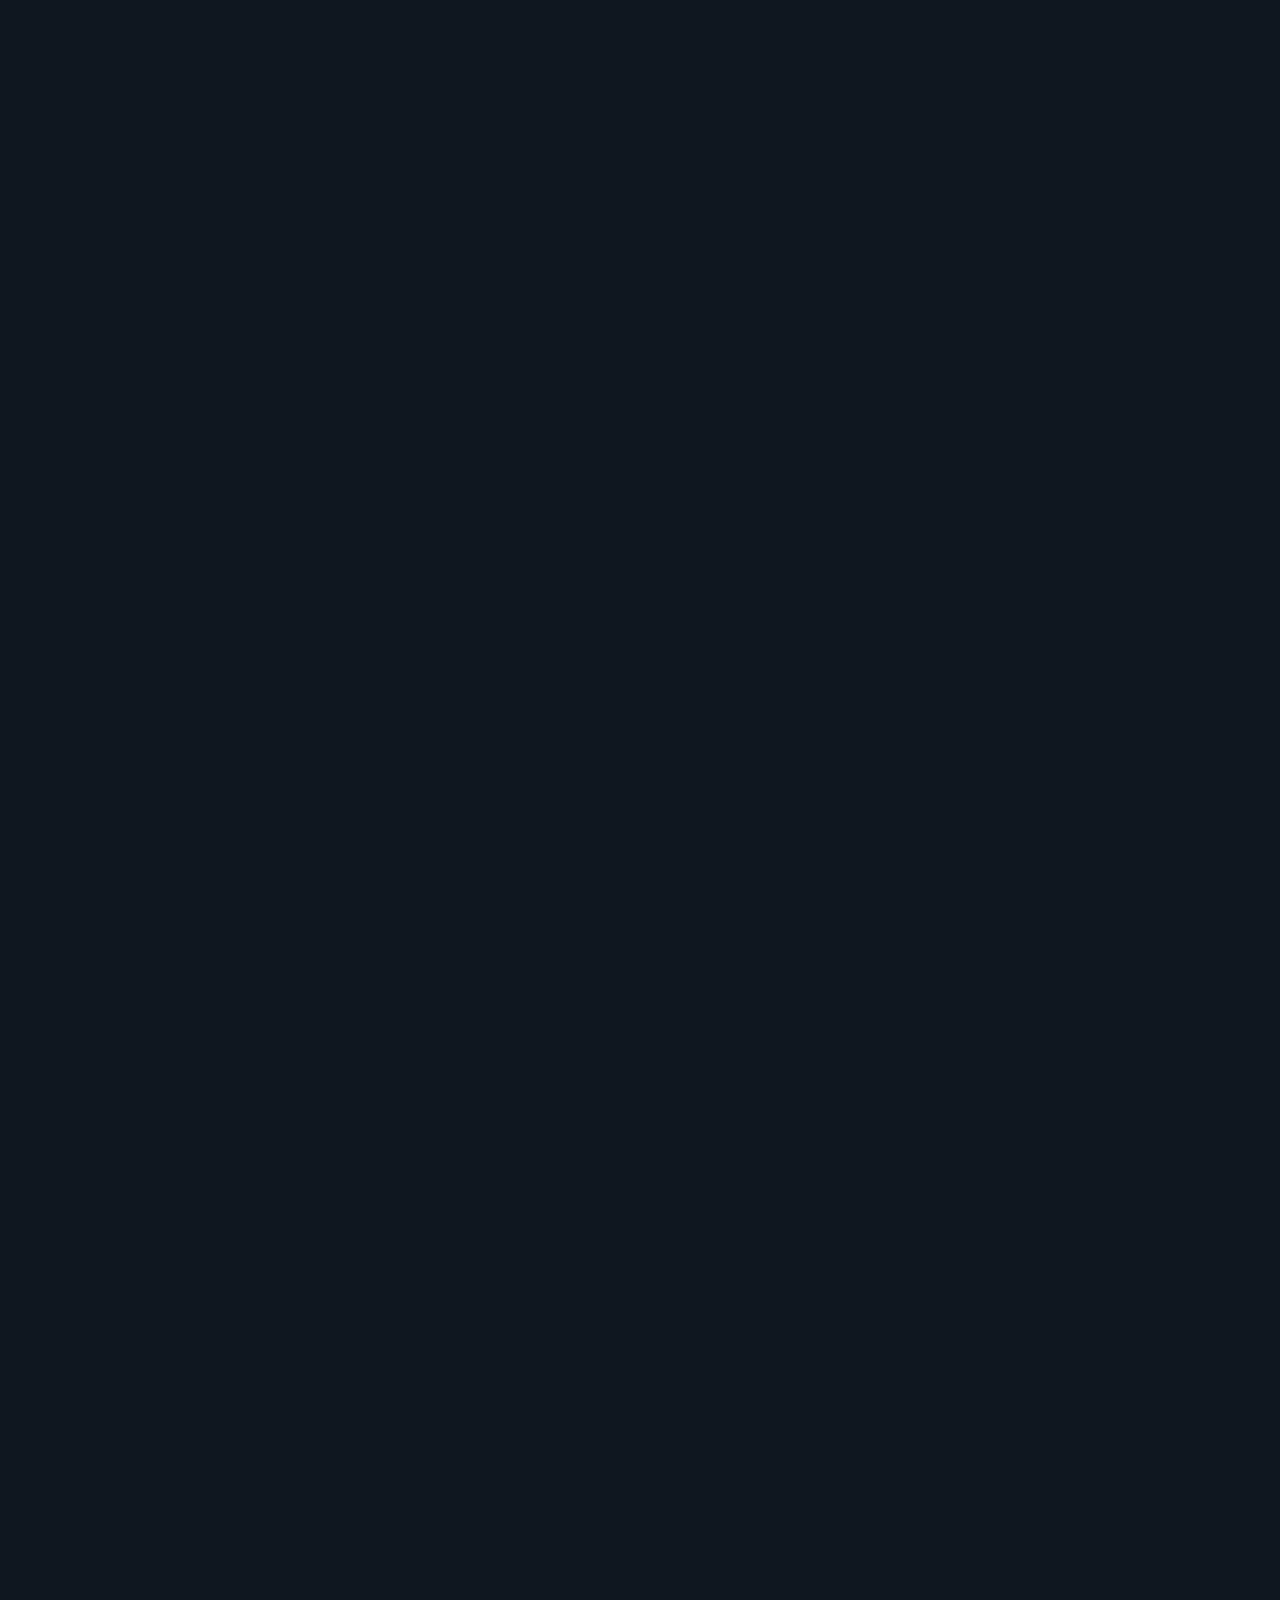
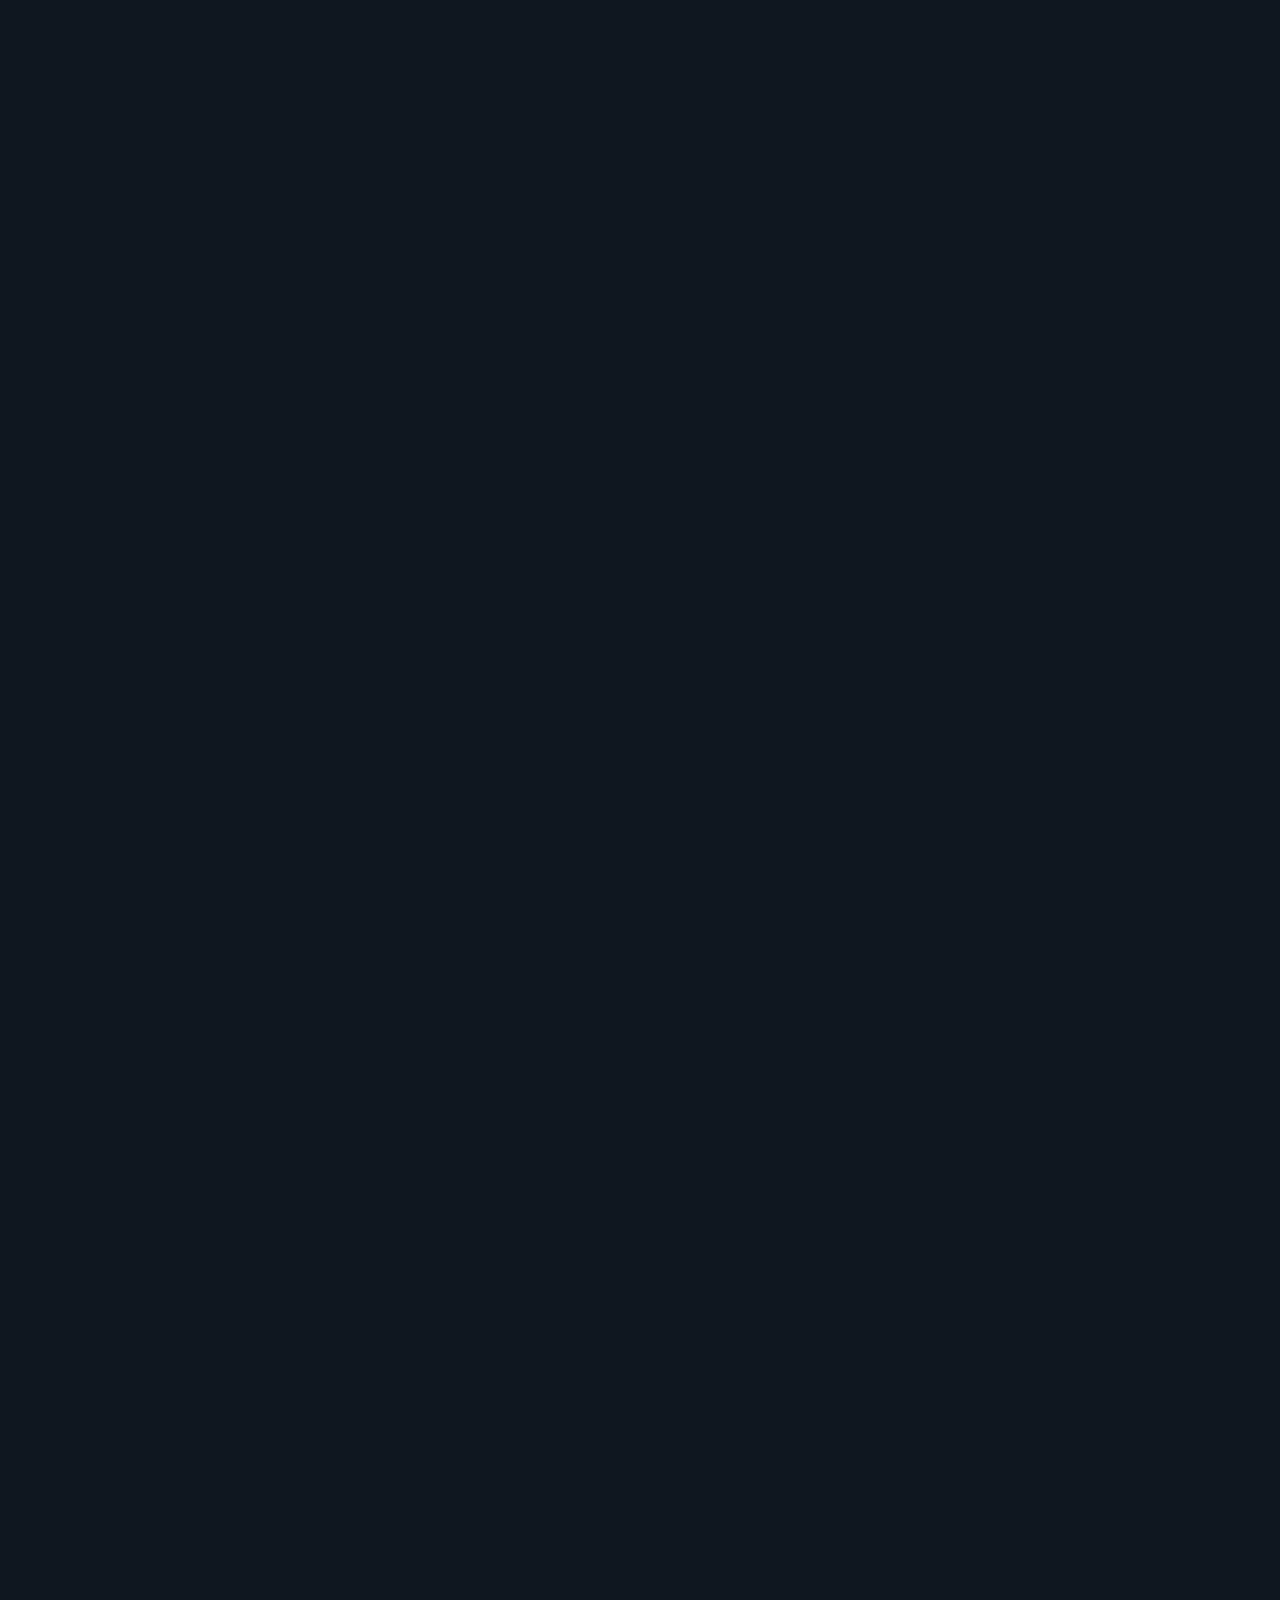
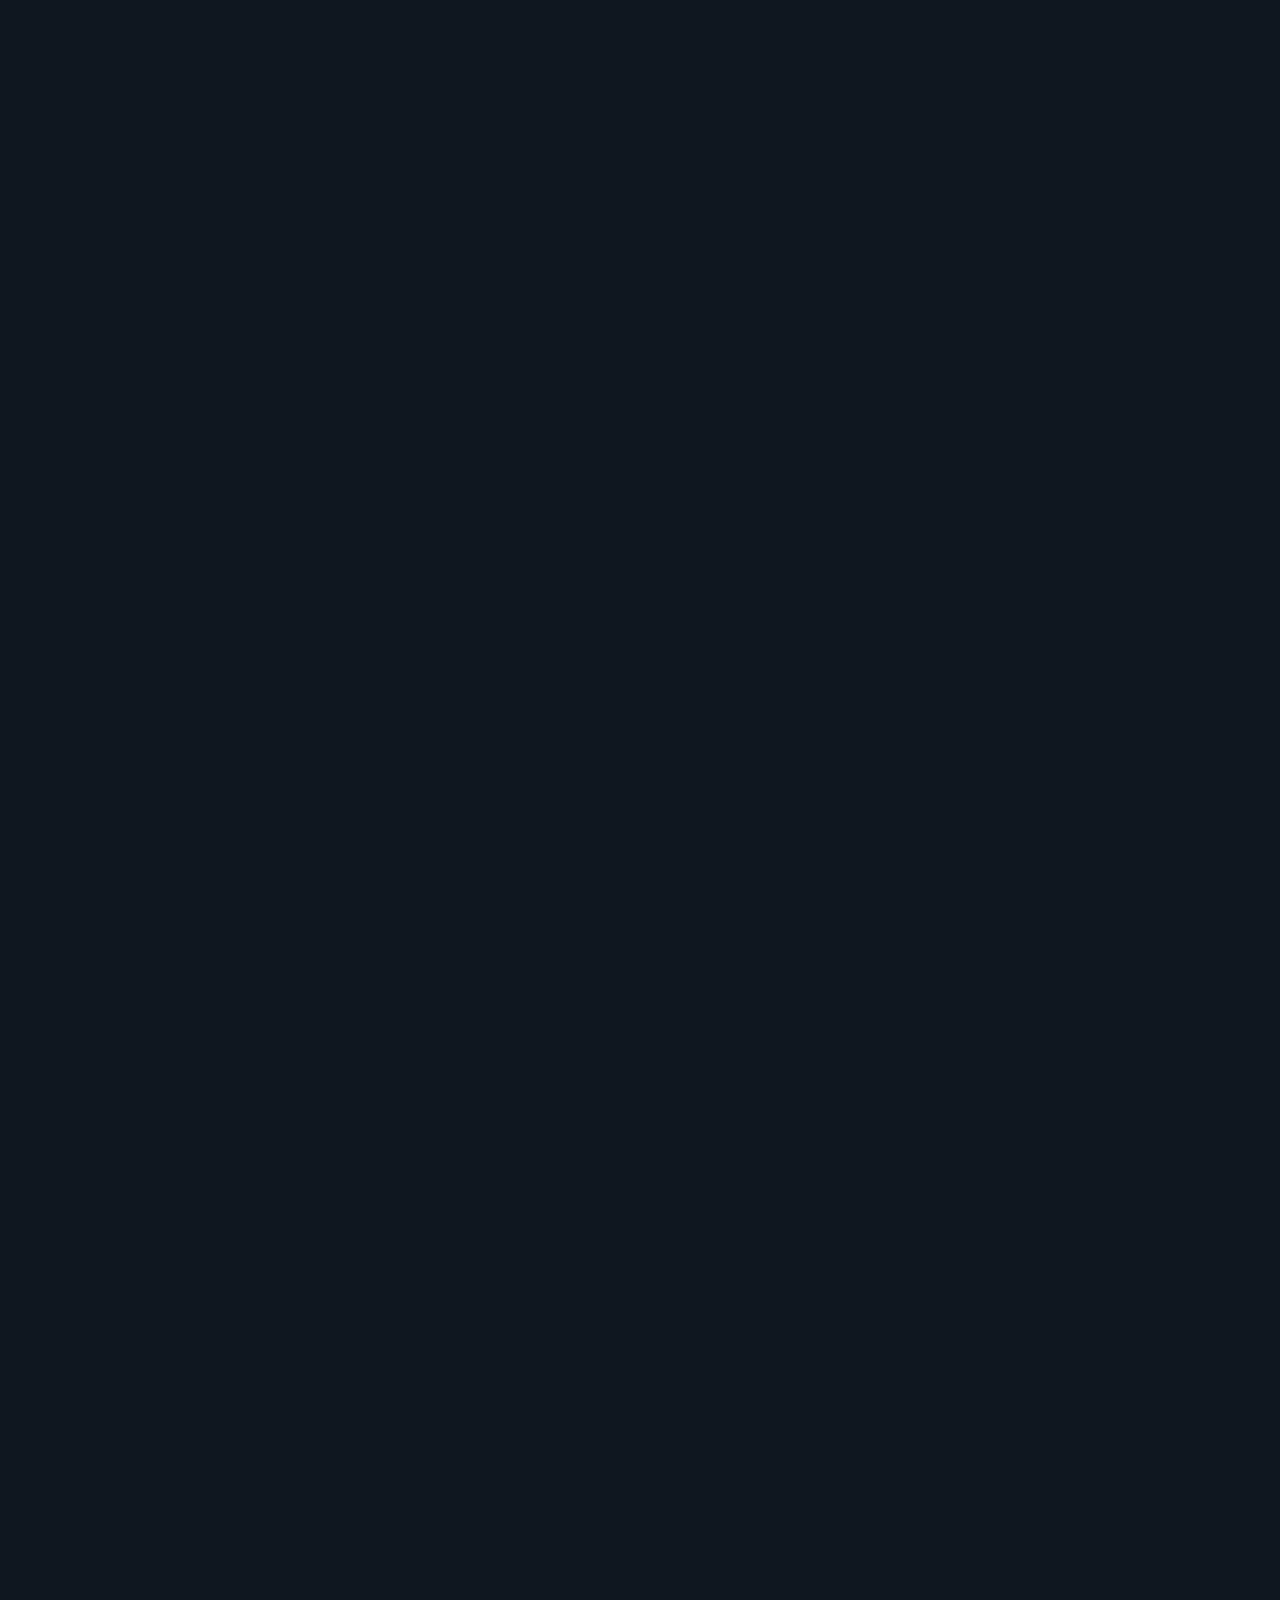
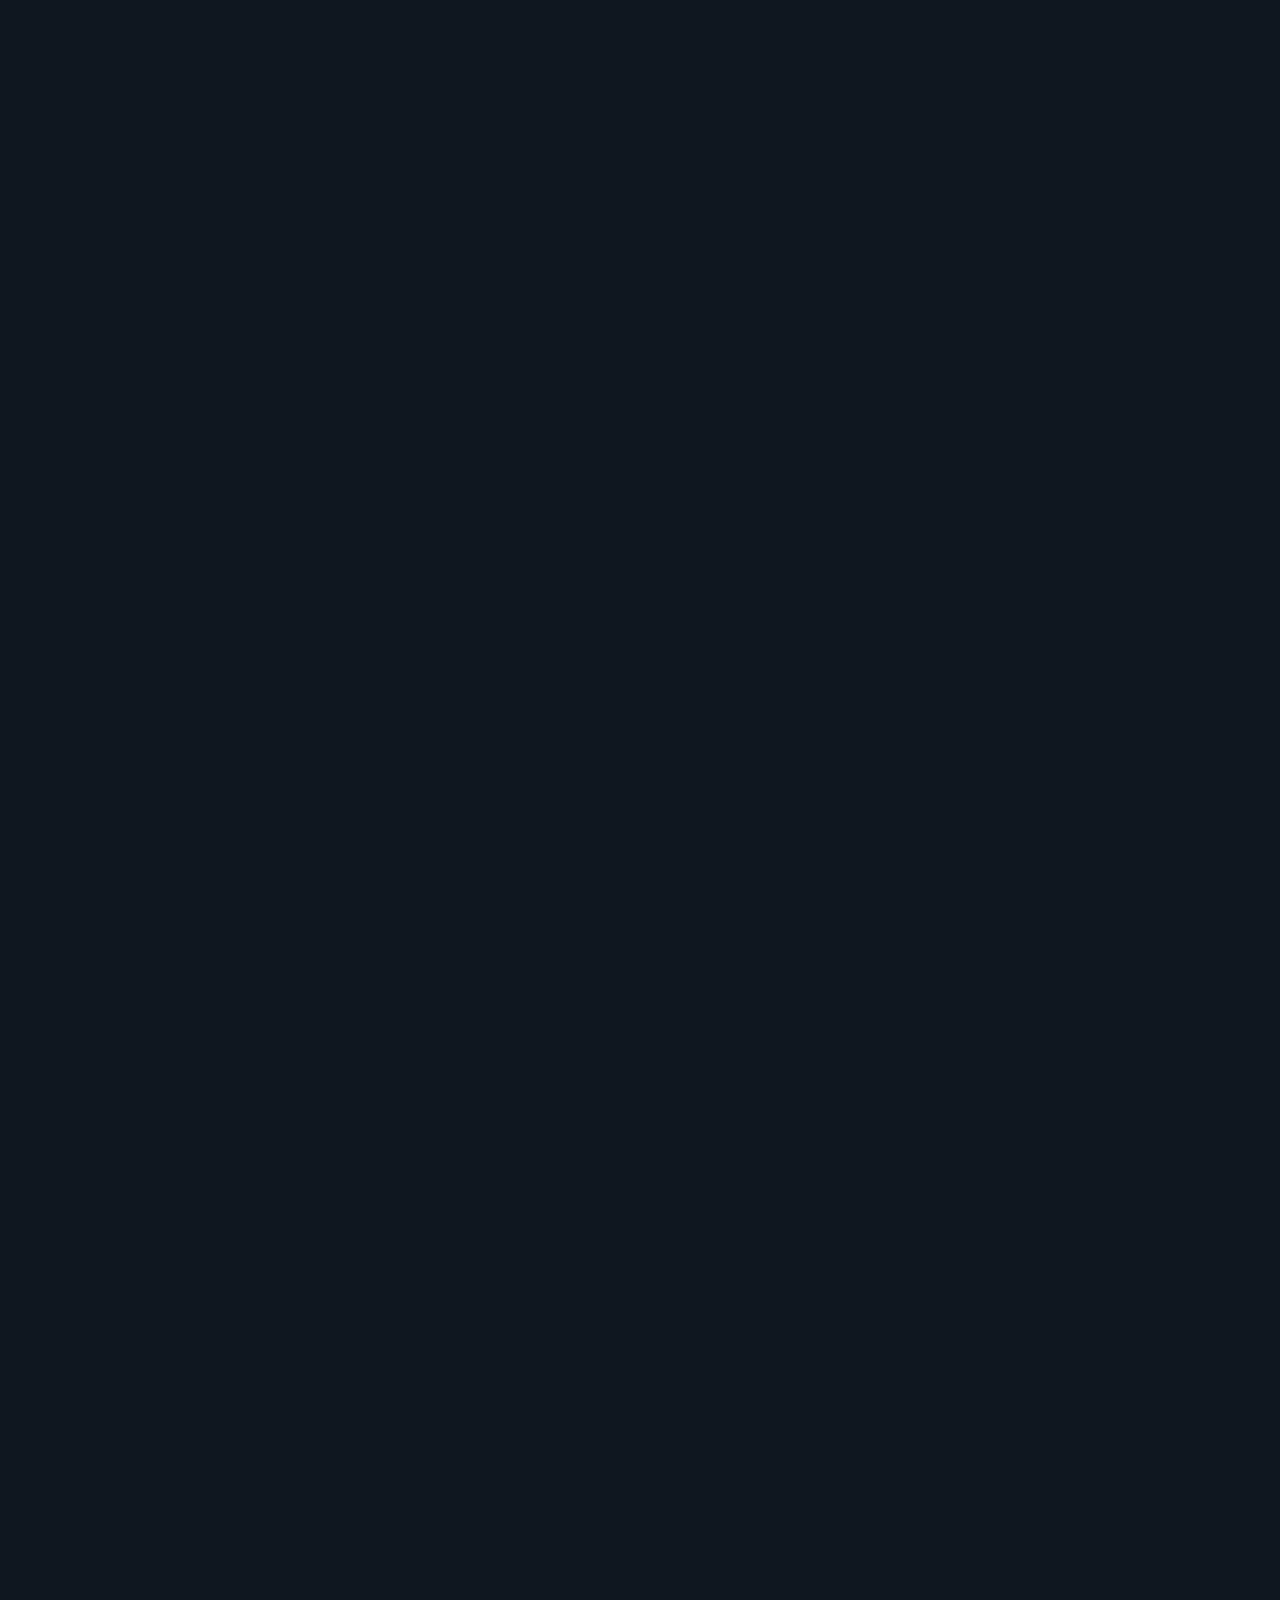
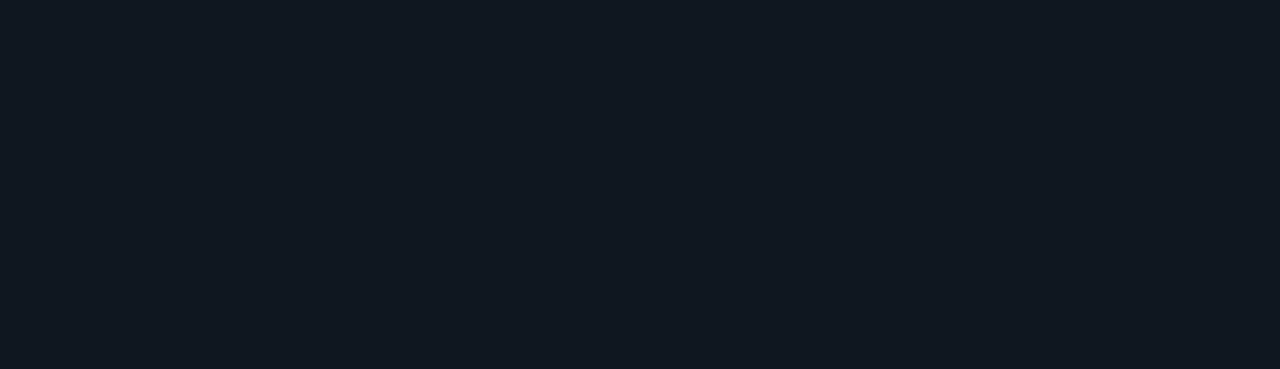
==== commit eb0d5b60: "adicionando carrossel dos filmes:✔" ====
--- a/pthtml.html
+++ b/pthtml.html
@@ -6,6 +6,7 @@
             <meta name="viewport" content="width=device-width, initial-scale=1.0">
             <title>Seu Cine</title>
             <link href="https://cdn.jsdelivr.net/npm/bootstrap@5.3.0/dist/css/bootstrap.min.css" rel="stylesheet" integrity="sha384-9ndCyUaIbzAi2FUVXJi0CjmCapSmO7SnpJef0486qhLnuZ2cdeRhO02iuK6FUUVM" crossorigin="anonymous">
+            <link rel="stylesheet" href="css/swiper.min.css">
             <link rel="stylesheet" href="style.css">
         </head>
             <body>
@@ -64,44 +65,182 @@
                           <span class="visually-hidden">Next</span>
                         </button>
                       </div>
-
-                      <section id="filmes">
-                        <div class="imagens">
-                        <figure><!--caracterica a imagem como um elemento -->
-                        <img src="casablanca_3.jpg" alt="" width="200px" height="200px">
-                        <figcaption>Casa Blanca </figcaption><!--<figurecapiton> é a legenda de uma figura que vai fica logo abaixo da figura-->
-                        </figure>
-                        <figure>
-                        <img src="cidadao-kane1_2.jpg" alt="" width="200px" height="200px">
-                        <figcaption>Cidadão Kane</figcaption>
-                        </figure>
-                        <figure>
-                        <img src="Infiltrado na Klan_3.jpg" alt=""width="200px" height="200px">
-                        <figcaption>Inflitrado na KLan</figcaption>
-                        </figure>
-                        </figure>
-                         <figure>
-                        <img src="Lady Bird_2.jpg" alt="" width="200px" height="200px">
-                        <figcaption>Lady Bird</figcaption>
-                         </figure>
-                        <figure>
-                        <img src="O irlandes_5.jpg" alt="" width="200px" height="200px">
-                        <figcaption> O irlandes</figcaption>
-                        </figure>
-                        <figure>
-                        <img src="O magico de OZ_2.jpg" alt="" width="200px" height="200px">
-                        <figcaption> O magico de OZ</figcaption>
-                      </figure>
-                   
-                        <img src="" alt="">
-
-                        <caption></caption>
-                        <img src="" alt="">
-
-                        <caption></caption>
-                        <img src="" alt="">
-                    </div> 
-                    </section>
-            </body>
-            <script src="https://cdn.jsdelivr.net/npm/bootstrap@5.3.0/dist/js/bootstrap.bundle.min.js" integrity="sha384-geWF76RCwLtnZ8qwWowPQNguL3RmwHVBC9FhGdlKrxdiJJigb/j/68SIy3Te4Bkz" crossorigin="anonymous"></script>
+                      <h2>Destaques</h2>
+    <div class="seucine">
+      <div class="swiper-container">
+          <div class="swiper-wrapper">
+             <div class="swiper-slide"><img src="imagens/armored-2.jpg" alt="Sexo"></div>
+             <div class="swiper-slide"><img src="imagens/bears-1.jpg" alt="Sexo"></div>
+             <div class="swiper-slide"><img src="imagens/bridge-and-tunnel-1.jpg" alt="Sexo"></div>
+             <div class="swiper-slide"><img src="imagens/believe-me-1.jpg" alt="Sexo"></div>
+             <div class="swiper-slide"><img src="imagens/breaking-through-3.jpg" alt="Sexo"></div>
+             <div class="swiper-slide"><img src="imagens/twilight-2.jpg" alt="Sexo"></div>
+             <div class="swiper-slide"><img src="imagens/twilight-breaking-dawn-4.jpg" alt="Sexo"></div>
+             <div class="swiper-slide"><img src="imagens/unfinished-business-5.jpg" alt="Sexo"></div>
+             <div class="swiper-slide"><img src="imagens/unfinished-business-3.jpg" alt="Sexo"></div>
+             <div class="swiper-slide"><img src="imagens/unfinished-business-1.jpg" alt="Sexo"></div>
+             <div class="swiper-slide"><img src="imagens/couples-retreat-2.jpg" alt="Sexo"></div>
+             <div class="swiper-slide"><img src="imagens/twilight-2.jpg" alt="Sexo"></div>
+             <div class="swiper-slide"><img src="imagens/twilight-breaking-dawn-4.jpg" alt="Sexo"></div>
+             <div class="swiper-slide"><img src="imagens/unfinished-business-5.jpg" alt="Sexo"></div>
+             <div class="swiper-slide"><img src="imagens/unfinished-business-3.jpg" alt="Sexo"></div>
+             <div class="swiper-slide"><img src="imagens/unfinished-business-1.jpg" alt="Sexo"></div>
+             <div class="swiper-slide"><img src="imagens/couples-retreat-2.jpg" alt="Sexo"></div>
+             <div class="swiper-slide"><img src="imagens/twilight-2.jpg" alt="Sexo"></div>
+             <div class="swiper-slide"><img src="imagens/twilight-breaking-dawn-4.jpg" alt="Sexo"></div>
+             <div class="swiper-slide"><img src="imagens/unfinished-business-5.jpg" alt="Sexo"></div>
+             <div class="swiper-slide"><img src="imagens/unfinished-business-3.jpg" alt="Sexo"></div>
+             <div class="swiper-slide"><img src="imagens/unfinished-business-1.jpg" alt="Sexo"></div>
+             <div class="swiper-slide"><img src="imagens/couples-retreat-2.jpg" alt="Sexo"></div>
+             <div class="swiper-slide"><img src="imagens/twilight-2.jpg" alt="Sexo"></div>
+             <div class="swiper-slide"><img src="imagens/twilight-breaking-dawn-4.jpg" alt="Sexo"></div>
+             <div class="swiper-slide"><img src="imagens/unfinished-business-5.jpg" alt="Sexo"></div>
+             <div class="swiper-slide"><img src="imagens/unfinished-business-3.jpg" alt="Sexo"></div>
+             <div class="swiper-slide"><img src="imagens/unfinished-business-1.jpg" alt="Sexo"></div>
+             <div class="swiper-slide"><img src="imagens/couples-retreat-2.jpg" alt="Sexo"></div>
+            
+            </div>
+          <div class="swiper-button-next"></div>
+          <div class="swiper-button-prev"></div>
+      </div>
+    </div>
+                      <h2>Romance</h2>
+    <div class="seucine">
+      <div class="swiper-container">
+          <div class="swiper-wrapper">
+            <div class="swiper-slide"><img src="imagens/twilight-breaking-dawn-4.jpg" alt="Sexo"></div>
+            <div class="swiper-slide"><img src="imagens/breaking-through-3.jpg" alt="Sexo"></div>
+            <div class="swiper-slide"><img src="imagens/bears-1.jpg" alt="Sexo"></div>
+            <div class="swiper-slide"><img src="imagens/twilight-2.jpg" alt="Sexo"></div>
+            <div class="swiper-slide"><img src="imagens/armored-2.jpg" alt="Sexo"></div>
+            <div class="swiper-slide"><img src="imagens/twilight-breaking-dawn-4.jpg" alt="Sexo"></div>
+            <div class="swiper-slide"><img src="imagens/unfinished-business-5.jpg" alt="Sexo"></div>
+            <div class="swiper-slide"><img src="imagens/twilight-breaking-dawn-4.jpg" alt="Sexo"></div>
+            <div class="swiper-slide"><img src="imagens/unfinished-business-1.jpg" alt="Sexo"></div>
+            <div class="swiper-slide"><img src="imagens/couples-retreat-2.jpg" alt="Sexo"></div>
+            <div class="swiper-slide"><img src="imagens/bridge-and-tunnel-1.jpg" alt="Sexo"></div>
+            <div class="swiper-slide"><img src="imagens/believe-me-1.jpg" alt="Sexo"></div>
+            <div class="swiper-slide"><img src="imagens/unfinished-business-3.jpg" alt="Sexo"></div>
+             <div class="swiper-slide"><img src="imagens/twilight-breaking-dawn-4.jpg" alt="Sexo"></div>
+            </div>
+          <div class="swiper-button-next"></div>
+          <div class="swiper-button-prev"></div>
+      </div>
+    </div>
+                      <h2>Comédia</h2>
+    <div class="seucine">
+      <div class="swiper-container">
+        <div class="swiper-wrapper">
+            <div class="swiper-slide"><img src="imagens/unfinished-business-3.jpg" alt="Sexo"></div>
+            <div class="swiper-slide"><img src="imagens/bears-1.jpg" alt="Sexo"></div>
+            <div class="swiper-slide"><img src="imagens/bridge-and-tunnel-1.jpg" alt="Sexo"></div>
+            <div class="swiper-slide"><img src="imagens/breaking-through-3.jpg" alt="Sexo"></div>
+            <div class="swiper-slide"><img src="imagens/believe-me-1.jpg" alt="Sexo"></div>
+            <div class="swiper-slide"><img src="imagens/armored-2.jpg" alt="Sexo"></div>
+            <div class="swiper-slide"><img src="imagens/unfinished-business-5.jpg" alt="Sexo"></div>
+            <div class="swiper-slide"><img src="imagens/unfinished-business-1.jpg" alt="Sexo"></div>
+            <div class="swiper-slide"><img src="imagens/couples-retreat-2.jpg" alt="Sexo"></div>
+            <div class="swiper-slide"><img src="imagens/twilight-2.jpg" alt="Sexo"></div>
+            <div class="swiper-slide"><img src="imagens/twilight-breaking-dawn-4.jpg" alt="Sexo"></div>
+            <div class="swiper-slide"><img src="imagens/twilight-breaking-dawn-4.jpg" alt="Sexo"></div>
+            <div class="swiper-slide"><img src="imagens/twilight-breaking-dawn-4.jpg" alt="Sexo"></div>
+            <div class="swiper-slide"><img src="imagens/twilight-breaking-dawn-4.jpg" alt="Sexo"></div>
+          </div>
+          <div class="swiper-button-next"></div>
+          <div class="swiper-button-prev"></div>
+      </div>
+    </div>
+                      <h2>Aventura</h2>
+    <div class="seucine">
+      <div class="swiper-container">
+          <div class="swiper-wrapper">
+            <div class="swiper-slide"><img src="imagens/bears-1.jpg" alt="Sexo"></div>
+            <div class="swiper-slide"><img src="imagens/twilight-2.jpg" alt="Sexo"></div>
+            <div class="swiper-slide"><img src="imagens/believe-me-1.jpg" alt="Sexo"></div>
+            <div class="swiper-slide"><img src="imagens/breaking-through-3.jpg" alt="Sexo"></div>
+            <div class="swiper-slide"><img src="imagens/twilight-breaking-dawn-4.jpg" alt="Sexo"></div>
+            <div class="swiper-slide"><img src="imagens/bridge-and-tunnel-1.jpg" alt="Sexo"></div>
+            <div class="swiper-slide"><img src="imagens/unfinished-business-5.jpg" alt="Sexo"></div>
+            <div class="swiper-slide"><img src="imagens/unfinished-business-3.jpg" alt="Sexo"></div>
+            <div class="swiper-slide"><img src="imagens/unfinished-business-1.jpg" alt="Sexo"></div>
+            <div class="swiper-slide"><img src="imagens/armored-2.jpg" alt="Sexo"></div>
+             <div class="swiper-slide"><img src="imagens/couples-retreat-2.jpg" alt="Sexo"></div>
+             <div class="swiper-slide"><img src="imagens/twilight-breaking-dawn-4.jpg" alt="Sexo"></div>
+             <div class="swiper-slide"><img src="imagens/twilight-breaking-dawn-4.jpg" alt="Sexo"></div>
+             <div class="swiper-slide"><img src="imagens/twilight-breaking-dawn-4.jpg" alt="Sexo"></div>
+            </div>
+          <div class="swiper-button-next"></div>
+          <div class="swiper-button-prev"></div>
+      </div>
+    </div>
+                      <h2>Família</h2>
+    <div class="seucine">
+      <div class="swiper-container">
+          <div class="swiper-wrapper">
+            <div class="swiper-slide"><img src="imagens/believe-me-1.jpg" alt="Sexo"></div>
+            <div class="swiper-slide"><img src="imagens/breaking-through-3.jpg" alt="Sexo"></div>
+            <div class="swiper-slide"><img src="imagens/twilight-2.jpg" alt="Sexo"></div>
+            <div class="swiper-slide"><img src="imagens/twilight-breaking-dawn-4.jpg" alt="Sexo"></div>
+            <div class="swiper-slide"><img src="imagens/unfinished-business-5.jpg" alt="Sexo"></div>
+            <div class="swiper-slide"><img src="imagens/unfinished-business-3.jpg" alt="Sexo"></div>
+            <div class="swiper-slide"><img src="imagens/armored-2.jpg" alt="Sexo"></div>
+            <div class="swiper-slide"><img src="imagens/bridge-and-tunnel-1.jpg" alt="Sexo"></div>
+            <div class="swiper-slide"><img src="imagens/unfinished-business-1.jpg" alt="Sexo"></div>
+            <div class="swiper-slide"><img src="imagens/couples-retreat-2.jpg" alt="Sexo"></div>
+            <div class="swiper-slide"><img src="imagens/twilight-breaking-dawn-4.jpg" alt="Sexo"></div>
+            <div class="swiper-slide"><img src="imagens/bears-1.jpg" alt="Sexo"></div>
+             <div class="swiper-slide"><img src="imagens/twilight-breaking-dawn-4.jpg" alt="Sexo"></div>
+             <div class="swiper-slide"><img src="imagens/twilight-breaking-dawn-4.jpg" alt="Sexo"></div>
+            </div>
+          <div class="swiper-button-next"></div>
+          <div class="swiper-button-prev"></div>
+      </div>
+    </div>
+                      <h2>Exemplo</h2>
+    <div class="seucine">
+      <div class="swiper-container">
+          <div class="swiper-wrapper">
+            <div class="swiper-slide"><img src="imagens/twilight-breaking-dawn-4.jpg" alt="Sexo"></div>
+            <div class="swiper-slide"><img src="imagens/unfinished-business-5.jpg" alt="Sexo"></div>
+            <div class="swiper-slide"><img src="imagens/unfinished-business-3.jpg" alt="Sexo"></div>
+            <div class="swiper-slide"><img src="imagens/twilight-2.jpg" alt="Sexo"></div>
+            <div class="swiper-slide"><img src="imagens/breaking-through-3.jpg" alt="Sexo"></div>
+            <div class="swiper-slide"><img src="imagens/believe-me-1.jpg" alt="Sexo"></div>
+             <div class="swiper-slide"><img src="imagens/unfinished-business-1.jpg" alt="Sexo"></div>
+             <div class="swiper-slide"><img src="imagens/armored-2.jpg" alt="Sexo"></div>
+             <div class="swiper-slide"><img src="imagens/couples-retreat-2.jpg" alt="Sexo"></div>
+             <div class="swiper-slide"><img src="imagens/bridge-and-tunnel-1.jpg" alt="Sexo"></div>
+            <div class="swiper-slide"><img src="imagens/bears-1.jpg" alt="Sexo"></div>
+           
+            </div>
+          <div class="swiper-button-next"></div>
+          <div class="swiper-button-prev"></div>
+      </div>
+    </div>
+                      <h2>Exemplo</h2>
+    <div class="seucine">
+      <div class="swiper-container">
+          <div class="swiper-wrapper">
+            <div class="swiper-slide"><img src="imagens/twilight-breaking-dawn-4.jpg" alt="Sexo"></div>
+            <div class="swiper-slide"><img src="imagens/bridge-and-tunnel-1.jpg" alt="Sexo"></div>
+            <div class="swiper-slide"><img src="imagens/believe-me-1.jpg" alt="Sexo"></div>
+            <div class="swiper-slide"><img src="imagens/breaking-through-3.jpg" alt="Sexo"></div>
+            <div class="swiper-slide"><img src="imagens/twilight-2.jpg" alt="Sexo"></div>
+             <div class="swiper-slide"><img src="imagens/twilight-breaking-dawn-4.jpg" alt="Sexo"></div>
+             <div class="swiper-slide"><img src="imagens/unfinished-business-5.jpg" alt="Sexo"></div>
+             <div class="swiper-slide"><img src="imagens/unfinished-business-3.jpg" alt="Sexo"></div>
+             <div class="swiper-slide"><img src="imagens/unfinished-business-1.jpg" alt="Sexo"></div>
+             <div class="swiper-slide"><img src="imagens/couples-retreat-2.jpg" alt="Sexo"></div>
+            <div class="swiper-slide"><img src="imagens/bears-1.jpg" alt="Sexo"></div>
+             <div class="swiper-slide"><img src="imagens/twilight-breaking-dawn-4.jpg" alt="Sexo"></div>
+             <div class="swiper-slide"><img src="imagens/twilight-breaking-dawn-4.jpg" alt="Sexo"></div>
+            <div class="swiper-slide"><img src="imagens/armored-2.jpg" alt="Sexo"></div>
+            </div>
+          <div class="swiper-button-next"></div>
+          <div class="swiper-button-prev"></div>
+      </div>
+    </div>
+  <script src="js/swiper.min.js"></script>
+  <script src="js/index.js"></script>
+         </body>
         </html>         --- a/style.css
+++ b/style.css
@@ -1,9 +1,12 @@
+html,
 body{
     background-color: rgb(15, 23, 32);
-    color: aliceblue;
+    color: rgb(255, 255, 255);
     margin: 0%;
     padding: 0%;
     overflow-x:hidden;
+    position: relative;
+    height: 100%;
 }
 #texlogo .logu img{/* lembra de como a estrutura da cascata funciona como os conjuntos númericos, podem ser assim:um conjunto contém subconjuntos e assim vai */
 float: left; /* fazer o elemento se deslocar para a esquerda */
@@ -114,4 +117,63 @@
   width: 50px;
   border-radius: 10px;
   transform: translate();
-}+}
+.swiper-container {
+  width: 100%;
+  height: 100%;
+}
+
+.swiper-slide {
+  text-align: center;
+  font-size: 18px;
+  background: #fff;
+  display: flex;
+  justify-content: center;
+  align-items: center;
+  display:-webkit-box;
+  display: -ms-flexbox;
+  display: -webkit-flex;
+  display: flex;
+  -webkit-box-pack:center;
+  -ms-flex-pack: center;
+  -webkit-justify-content:center;
+  justify-content: center;
+  -webkit-box-align: center;
+  -ms-flex-align: center;
+
+
+}
+
+.swiper-slide img {
+  display: block;
+  width: 100%;
+  height: 100%;
+  object-fit: cover;
+  transition: 250ms all;
+}
+:root{
+  --swiper-theme-color:#fff;
+}
+
+.seucine{
+  max-width:100%;
+  height: 200px auto;
+}
+.seucine{
+  padding: 15px;
+}
+h1{
+  text-align: center;
+}
+.swiper-slide img:hover{
+  transform: scale(1.2);
+  z-index: 1;
+}
+.swiper-slide:first-child:hover{
+  margin: 0 40px;
+  transition: 250ms all;
+
+}
+.swiper-wrapper{
+padding: 20px 0;
+}
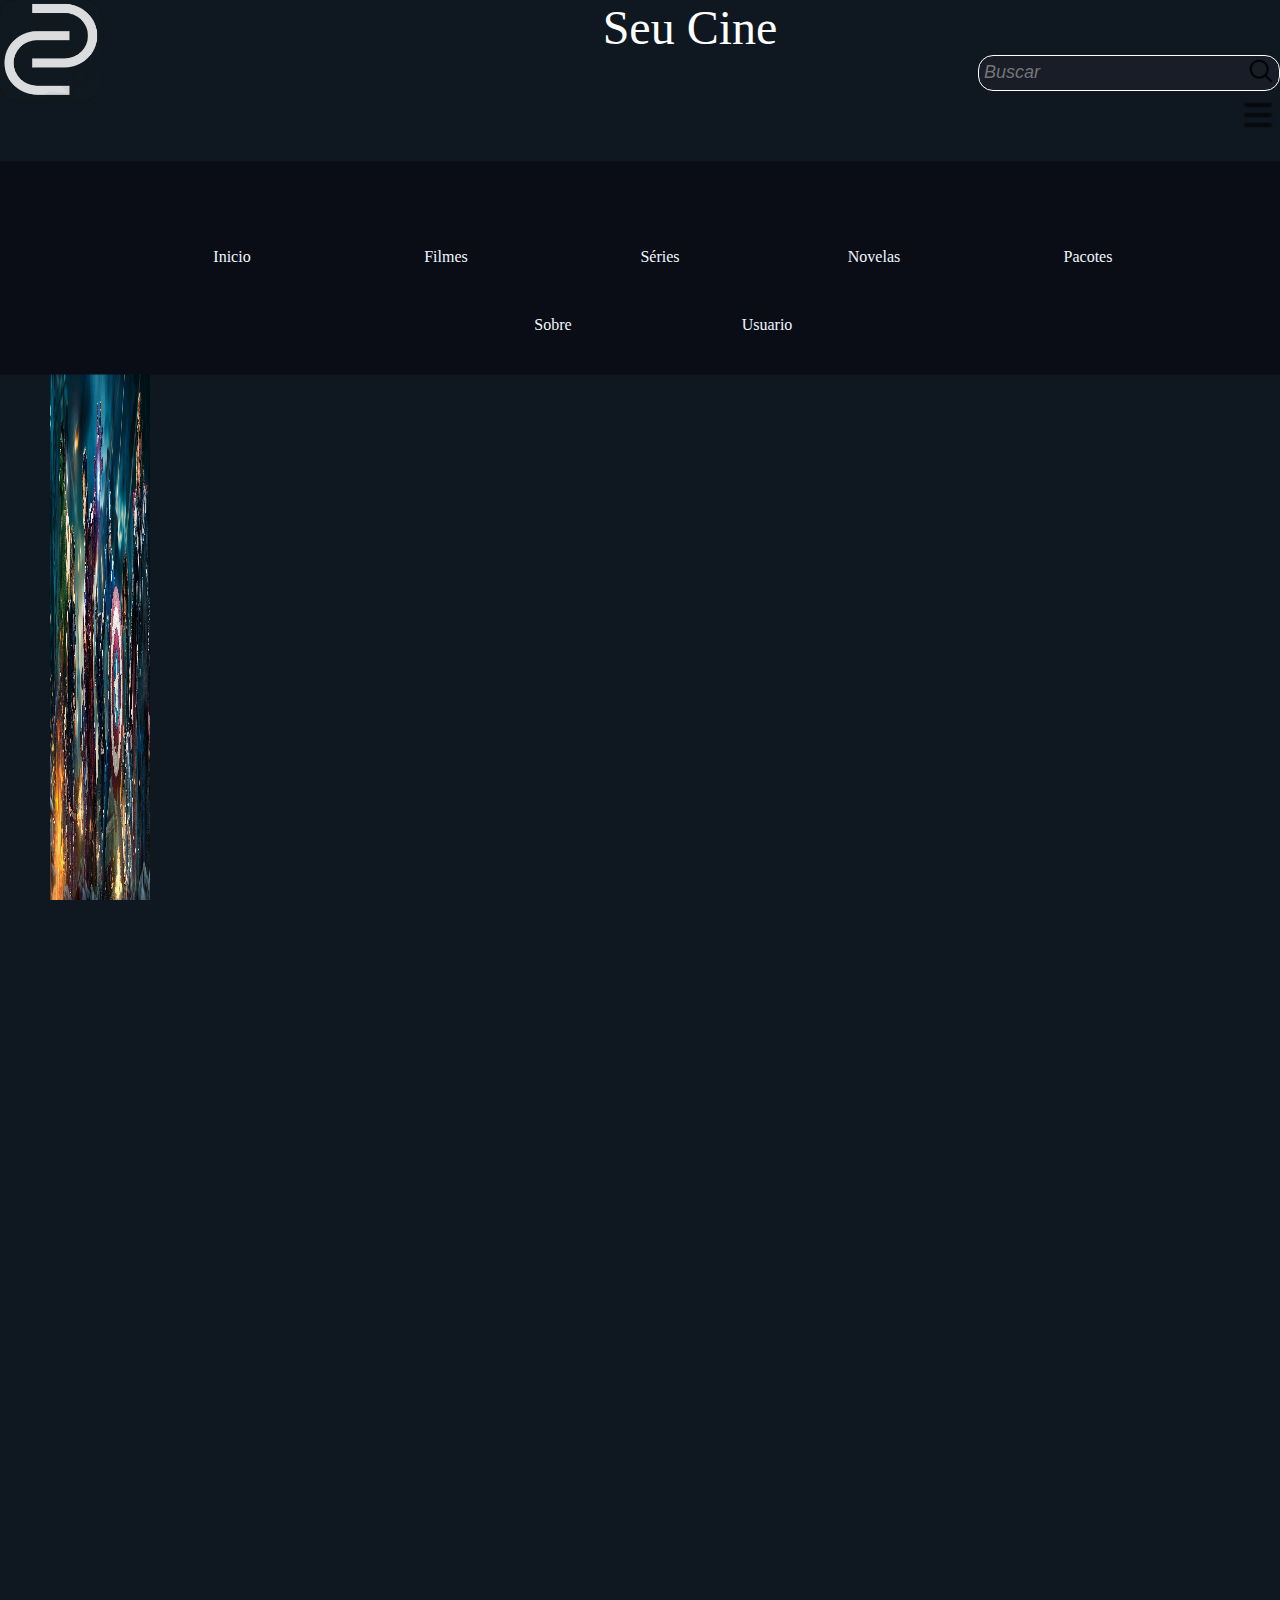
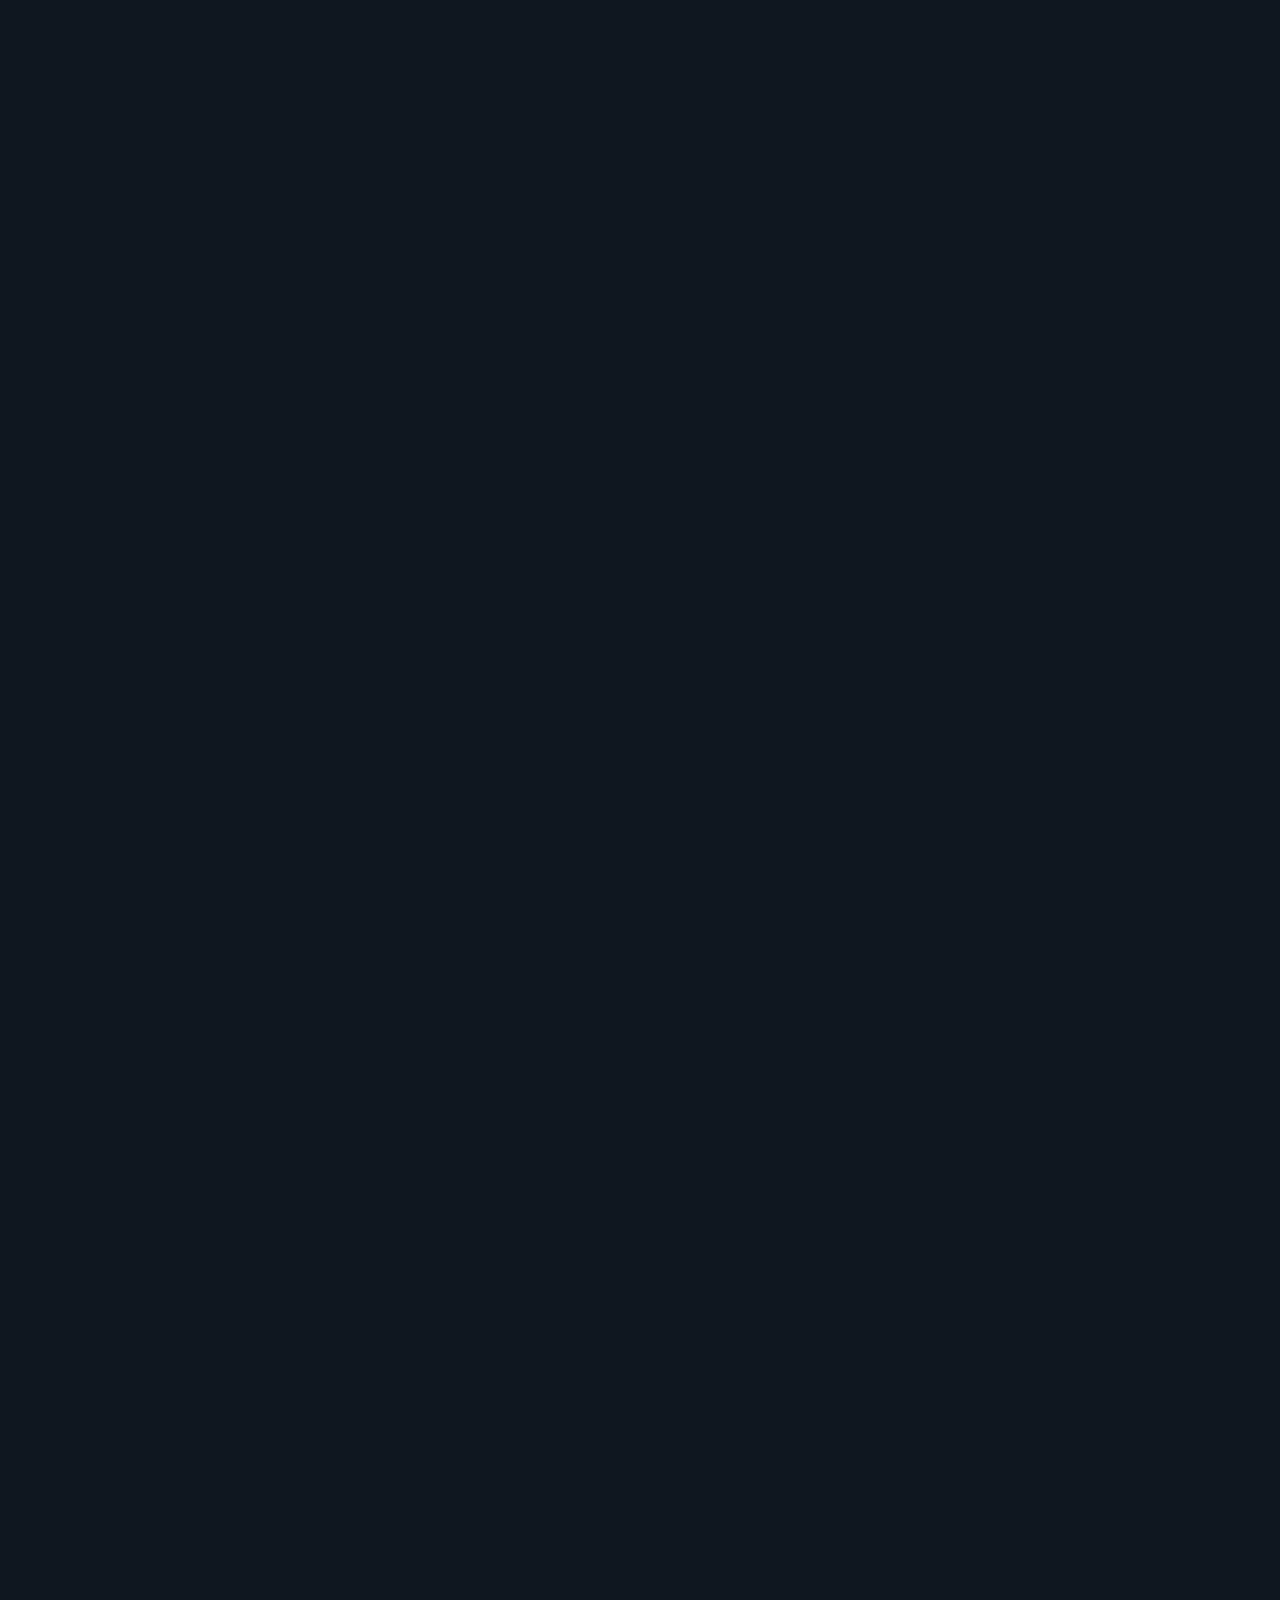
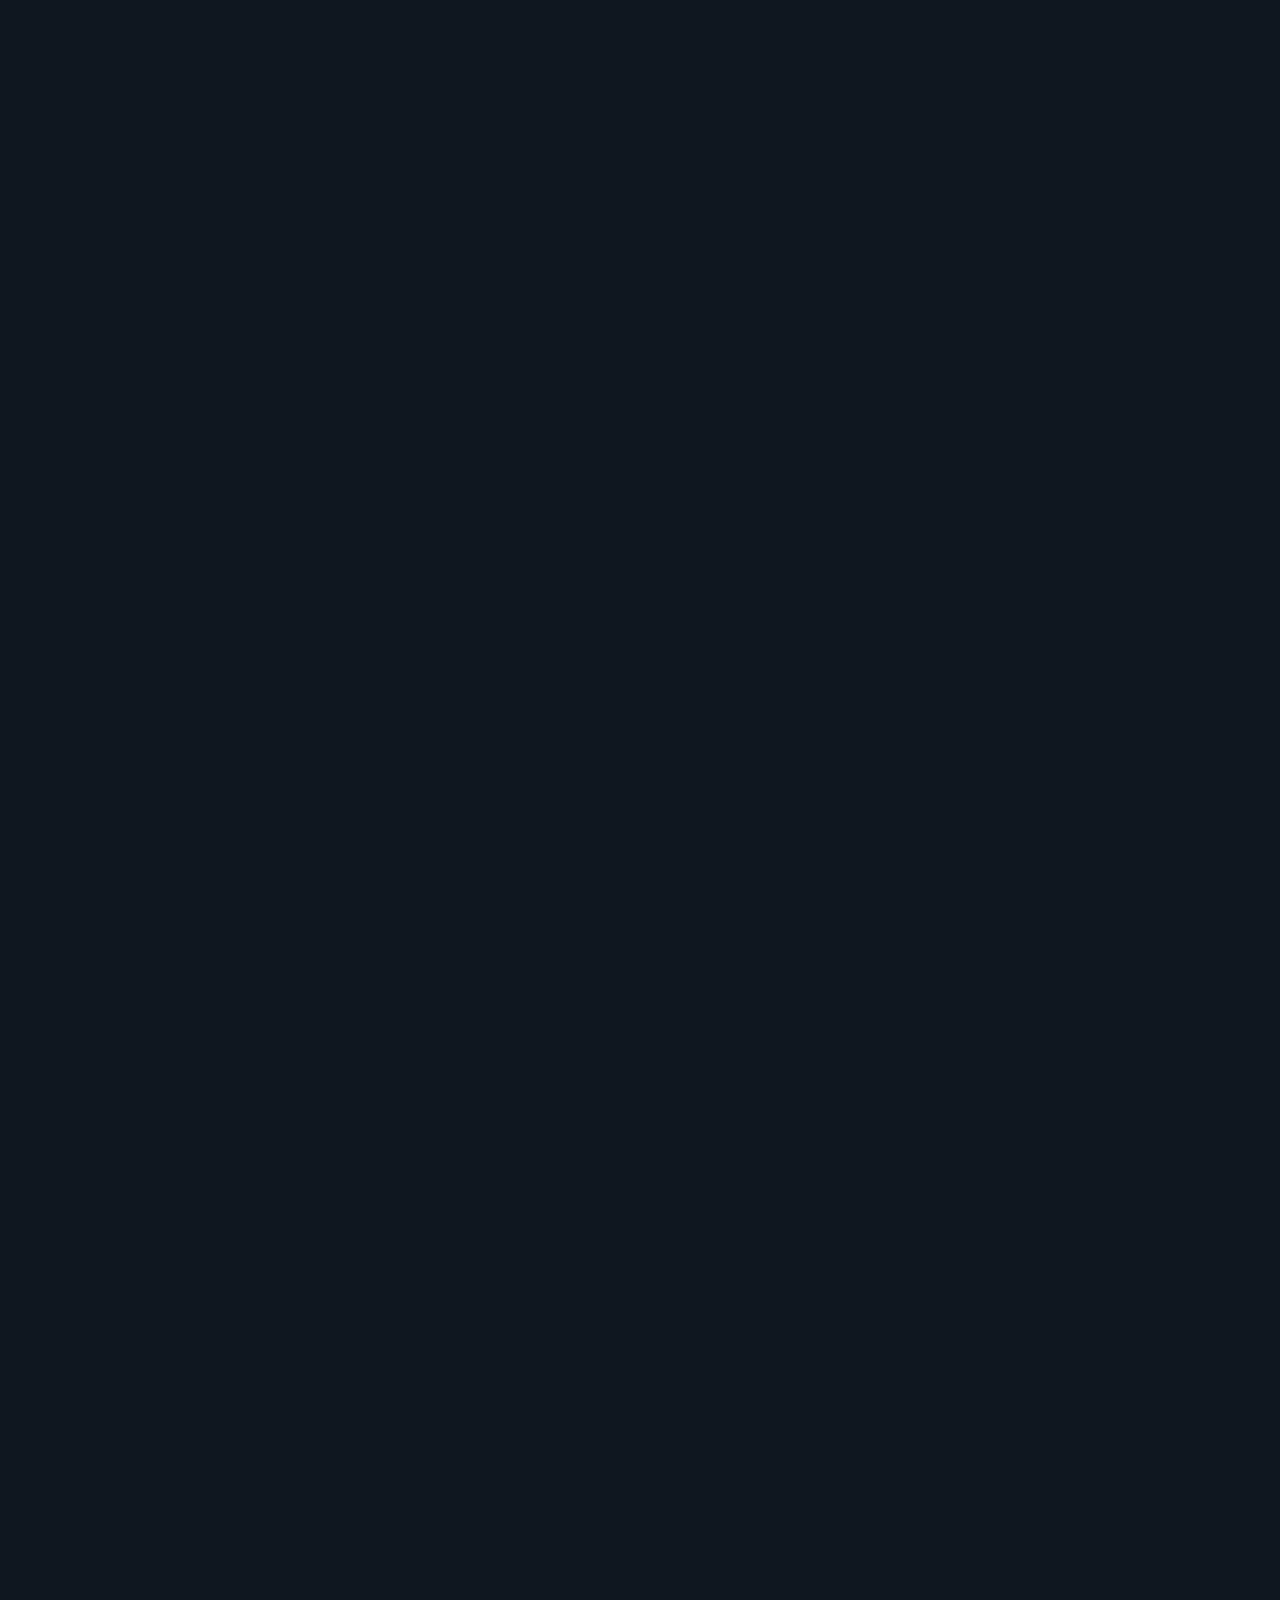
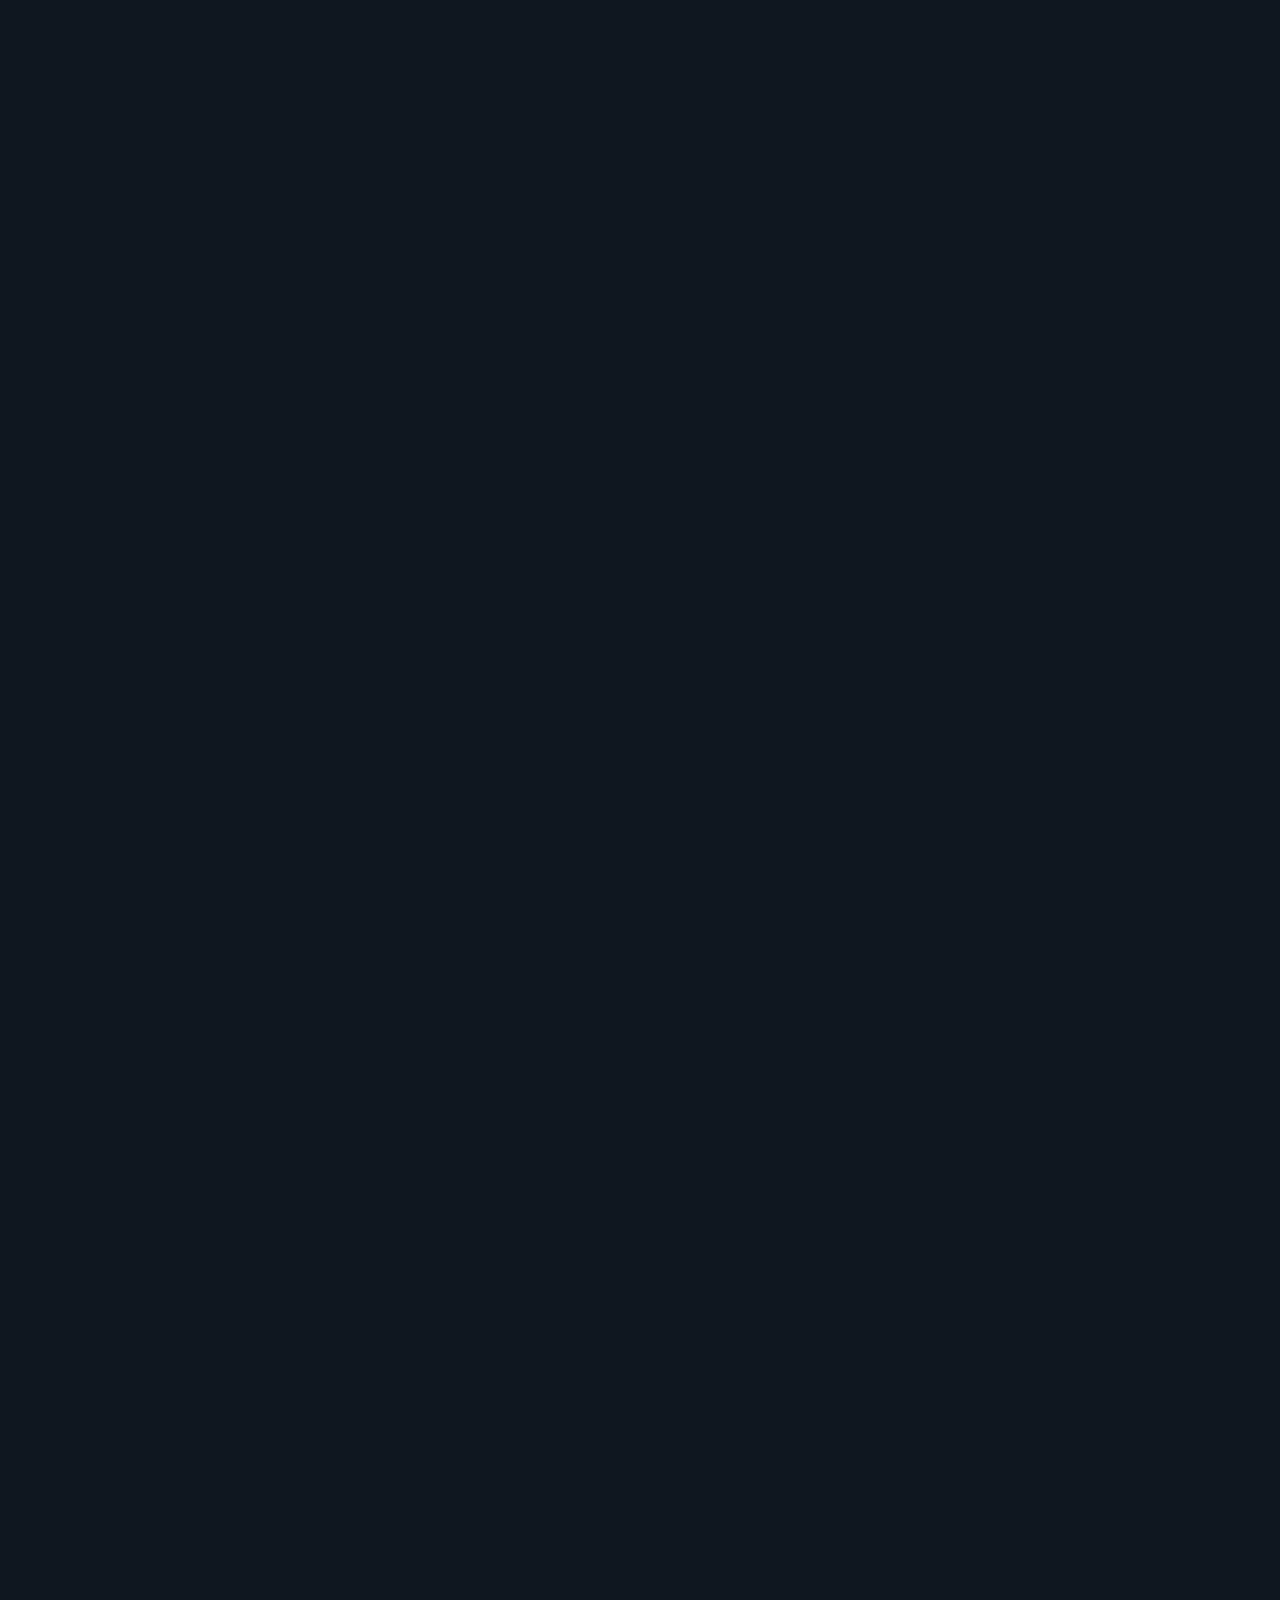
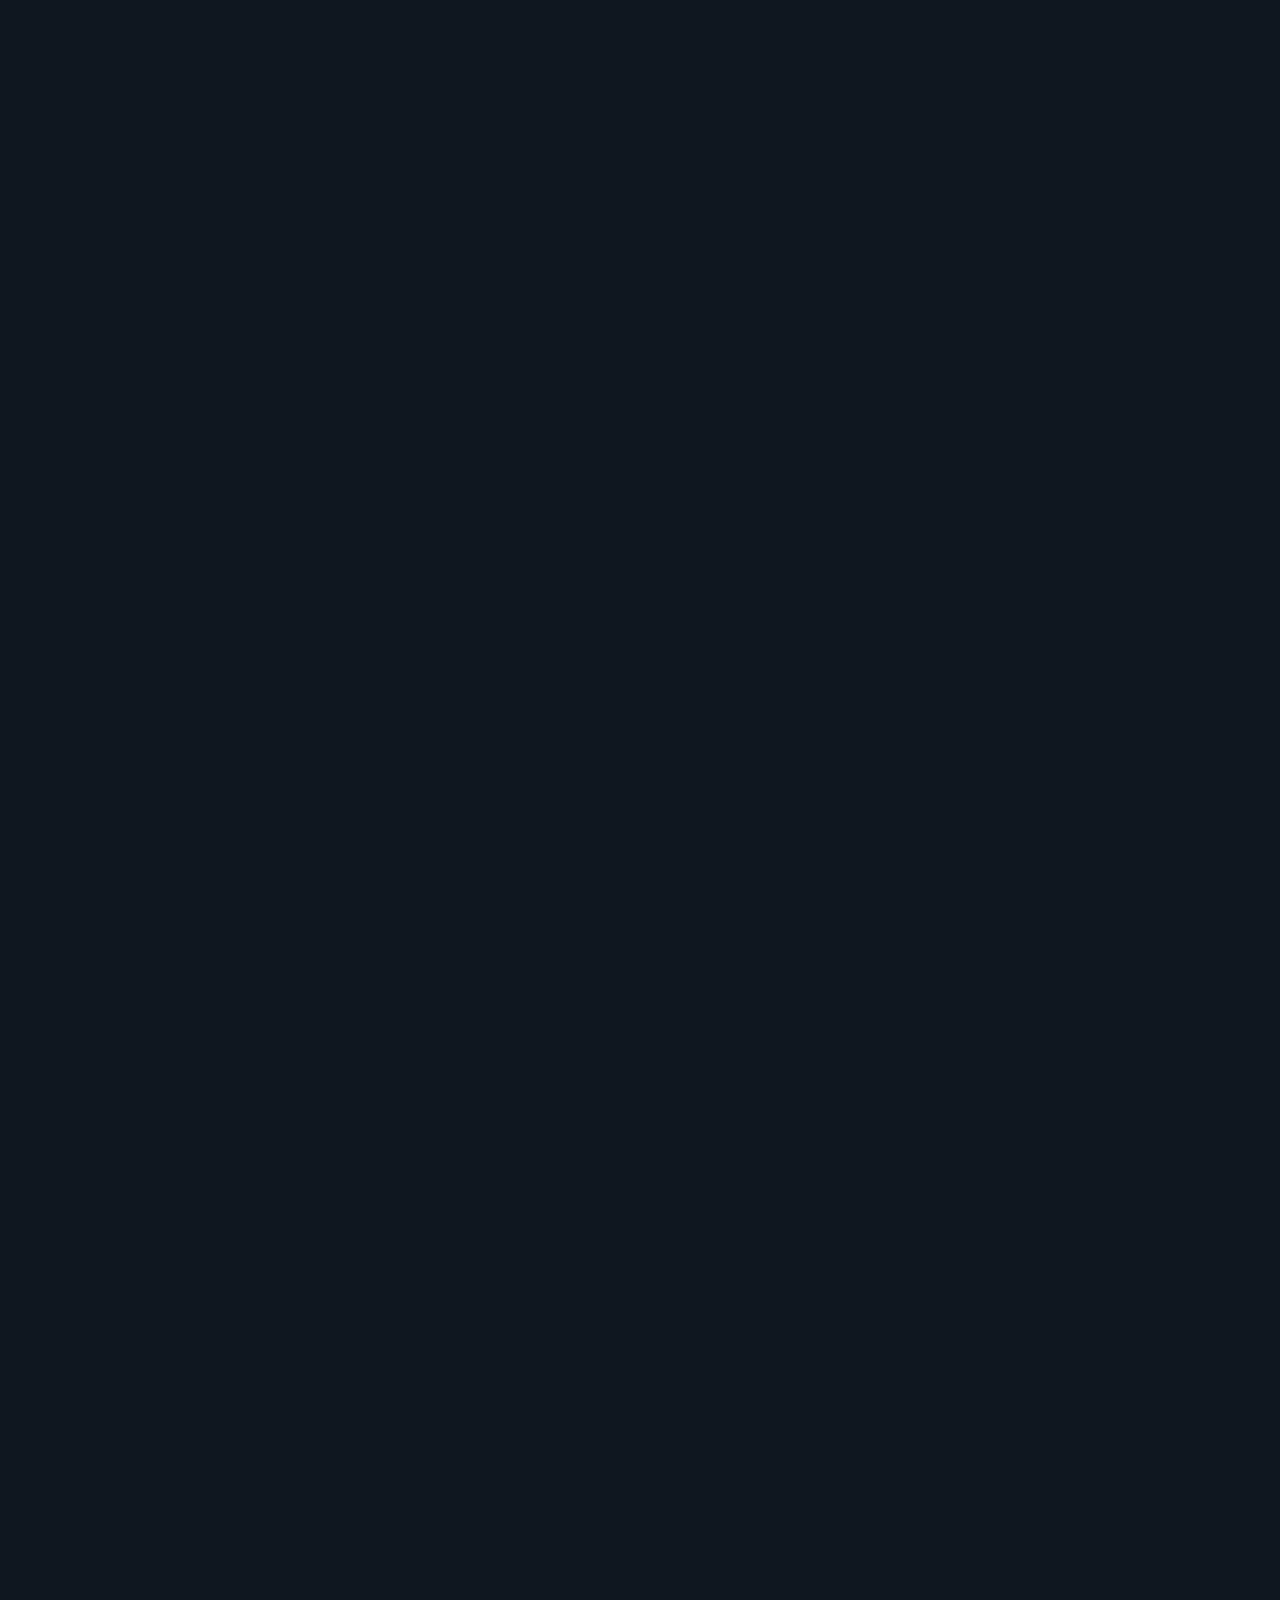
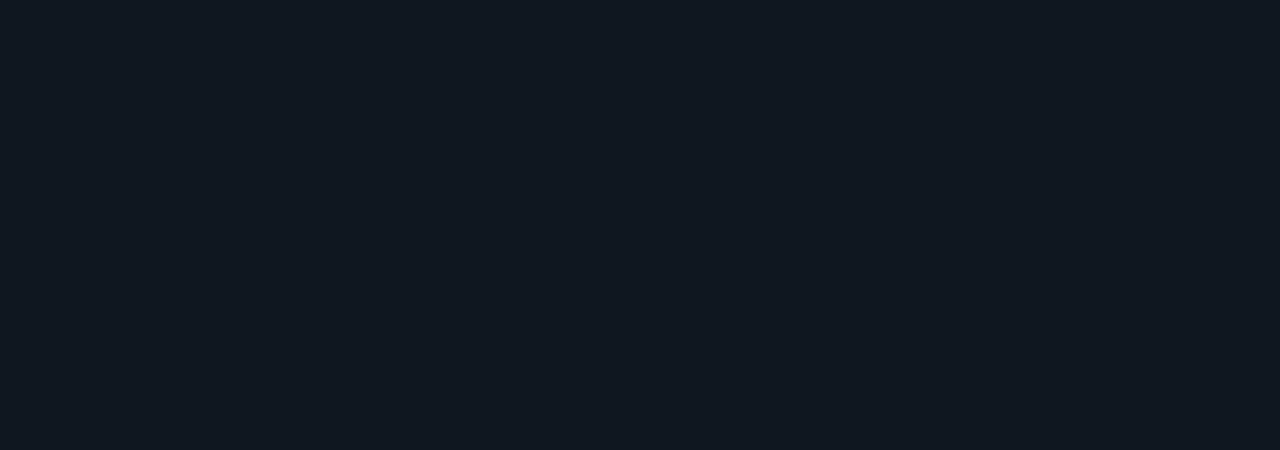
==== commit db45bac0: "Adicionando tela de Pacotes ♻️💥" ====
--- a/pthtml.html
+++ b/pthtml.html
@@ -7,7 +7,7 @@
             <title>Seu Cine</title>
             <link href="https://cdn.jsdelivr.net/npm/bootstrap@5.3.0/dist/css/bootstrap.min.css" rel="stylesheet" integrity="sha384-9ndCyUaIbzAi2FUVXJi0CjmCapSmO7SnpJef0486qhLnuZ2cdeRhO02iuK6FUUVM" crossorigin="anonymous">
             <link rel="stylesheet" href="css/swiper.min.css">
-            <link rel="stylesheet" href="style.css">
+            <link rel="stylesheet" href="css/style.css">
         </head>
             <body>
               <nav id="texlogo"> 
@@ -34,6 +34,8 @@
                         <li><a href="#">Filmes</a></li>
                         <li><a href="#">Séries</a></li>
                         <li><a href="#">Novelas</a></li>
+                        <li><a href="pacotes.html">Pacotes</a></li>
+                        <li><a href="somos.html">Sobre</a></li>
                         <li><a href="tela2.html">Usuario</a></li>
 
                     </ul>
@@ -243,4 +245,5 @@
   <script src="js/swiper.min.js"></script>
   <script src="js/index.js"></script>
          </body>
+         <script src="https://cdn.jsdelivr.net/npm/bootstrap@5.3.0/dist/js/bootstrap.bundle.min.js" integrity="sha384-geWF76RCwLtnZ8qwWowPQNguL3RmwHVBC9FhGdlKrxdiJJigb/j/68SIy3Te4Bkz" crossorigin="anonymous"></script>
         </html>         --- a/css/style.css
+++ b/css/style.css
@@ -0,0 +1,186 @@
+html,
+body{
+    background-color: rgb(15, 23, 32);
+    color: rgb(255, 255, 255);
+    margin: 0%;
+    padding: 0%;
+    overflow-x:hidden;
+    position: relative;
+    height: 100%;
+}
+#texlogo .logu img{/* lembra de como a estrutura da cascata funciona como os conjuntos númericos, podem ser assim:um conjunto contém subconjuntos e assim vai */
+float: left; /* fazer o elemento se deslocar para a esquerda */
+background-color: rgb(10, 13, 22);
+}
+#menuu .meu a img {/* a tag <a> e o elemento <img> não esquecer que tem que colocar eles...*/
+  float: right;
+  border-radius: 5px;/*adicinar angulo na bordas*/
+  
+ background-color: rgb(15, 23, 32);
+  }
+  #menuu .meu a img:hover {
+   background-color: rgb(56, 108, 160);
+   border-radius: 5px;
+  }
+#texlogo .logu img{
+  border-radius: 15px;
+  }
+
+nav#homii{
+background-color: rgb(10, 13, 22);
+text-align: center;
+margin: 0px;
+transform: translateY(50%);
+
+}
+li{
+    padding: 25px;
+}
+
+nav#homii li a {/* quando colocado assim sem elemtos dividindo a pagina, mantém a relação dos conjuntos */
+    text-decoration: none;
+    color: aliceblue;
+    line-break: normal;/* quebra de linha */
+    padding: 10px;/*faz a imagem entra mais a dentro da página */
+    border-radius: 10px;
+    text-align: center;/* alinhar o texto*/
+}
+nav#homii ul li:hover {
+    background-color: rgb(89, 115, 141);
+    border-radius: 5px;
+    
+}
+
+nav#homii li{
+    display: inline-block;/*modificar os elementos para que eles fiquem alinhasdos em blocos horizontais */
+    width: 10em;
+
+   
+}
+nav#homii ul{
+    display: inline-block;
+   
+}
+#divBusca{
+    background-color:#181d27;
+    border:solid 1px;
+    border-radius:15px;
+    width:300px;
+    float:right;
+
+  }
+  
+  #txtBusca{
+    float:left;
+    background-color:transparent;
+    padding-left:5px;
+    font-style:italic;
+    font-size:18px; /*tamanho da fonte de texto*/
+    border:none;
+    height:30px;
+    width:260px;
+    color: aliceblue;
+  }
+
+  #btnBusca{
+    height: 30px;
+    width: 30px;
+  }
+#filmes .imagens figure{
+  display: inline-block;
+}
+
+#carouselExample #uiui img{
+  width: 100px;
+  height: 800px;
+  padding: 50px;
+}
+/*lembrar a ideia de conjuntos, o conjunto de maior proporção afetara os subconjuntos, mas as caracteristicas dos subconjuntos seram mantidas.*/
+nav#menuu img{
+ position: absolute;
+  float: right;
+  right: 2px;
+  transform: translatey(40px);
+}
+
+.texti{
+  text-align: center;
+}
+.nav-list a, li{
+  color:rgb(255, 255, 255);
+  text-decoration: none;
+  display: inline-block;
+}
+#imgperson{
+  float:right;
+  height: 50px;
+  width: 50px;
+  border-radius: 10px;
+  transform: translate();
+}
+.swiper-container {
+  width: 100%;
+  height: 100%;
+}
+
+.swiper-slide {
+  text-align: center;
+  font-size: 18px;
+  background: #fff;
+  display: flex;
+  justify-content: center;
+  align-items: center;
+  display:-webkit-box;
+  display: -ms-flexbox;
+  display: -webkit-flex;
+  display: flex;
+  -webkit-box-pack:center;
+  -ms-flex-pack: center;
+  -webkit-justify-content:center;
+  justify-content: center;
+  -webkit-box-align: center;
+  -ms-flex-align: center;
+
+
+}
+
+.swiper-slide img {
+  display: block;
+  width: 100%;
+  height: 100%;
+  object-fit: cover;
+  transition: 250ms all;
+}
+:root{
+  --swiper-theme-color:#fff;
+}
+
+.seucine{
+  max-width:100%;
+  height: 200px auto;
+}
+.seucine{
+  padding: 15px;
+}
+h1{
+  text-align: center;
+}
+.swiper-slide img:hover{
+  transform: scale(1.2);
+  z-index: 1;
+}
+.swiper-slide:first-child:hover{
+  margin: 0 40px;
+  transition: 250ms all;
+
+}
+.swiper-wrapper{
+padding: 20px 0;
+}
+aside#menu img{
+  z-index: 5;}
+
+  button{
+    margin: 2px;
+    padding: auto;
+  }